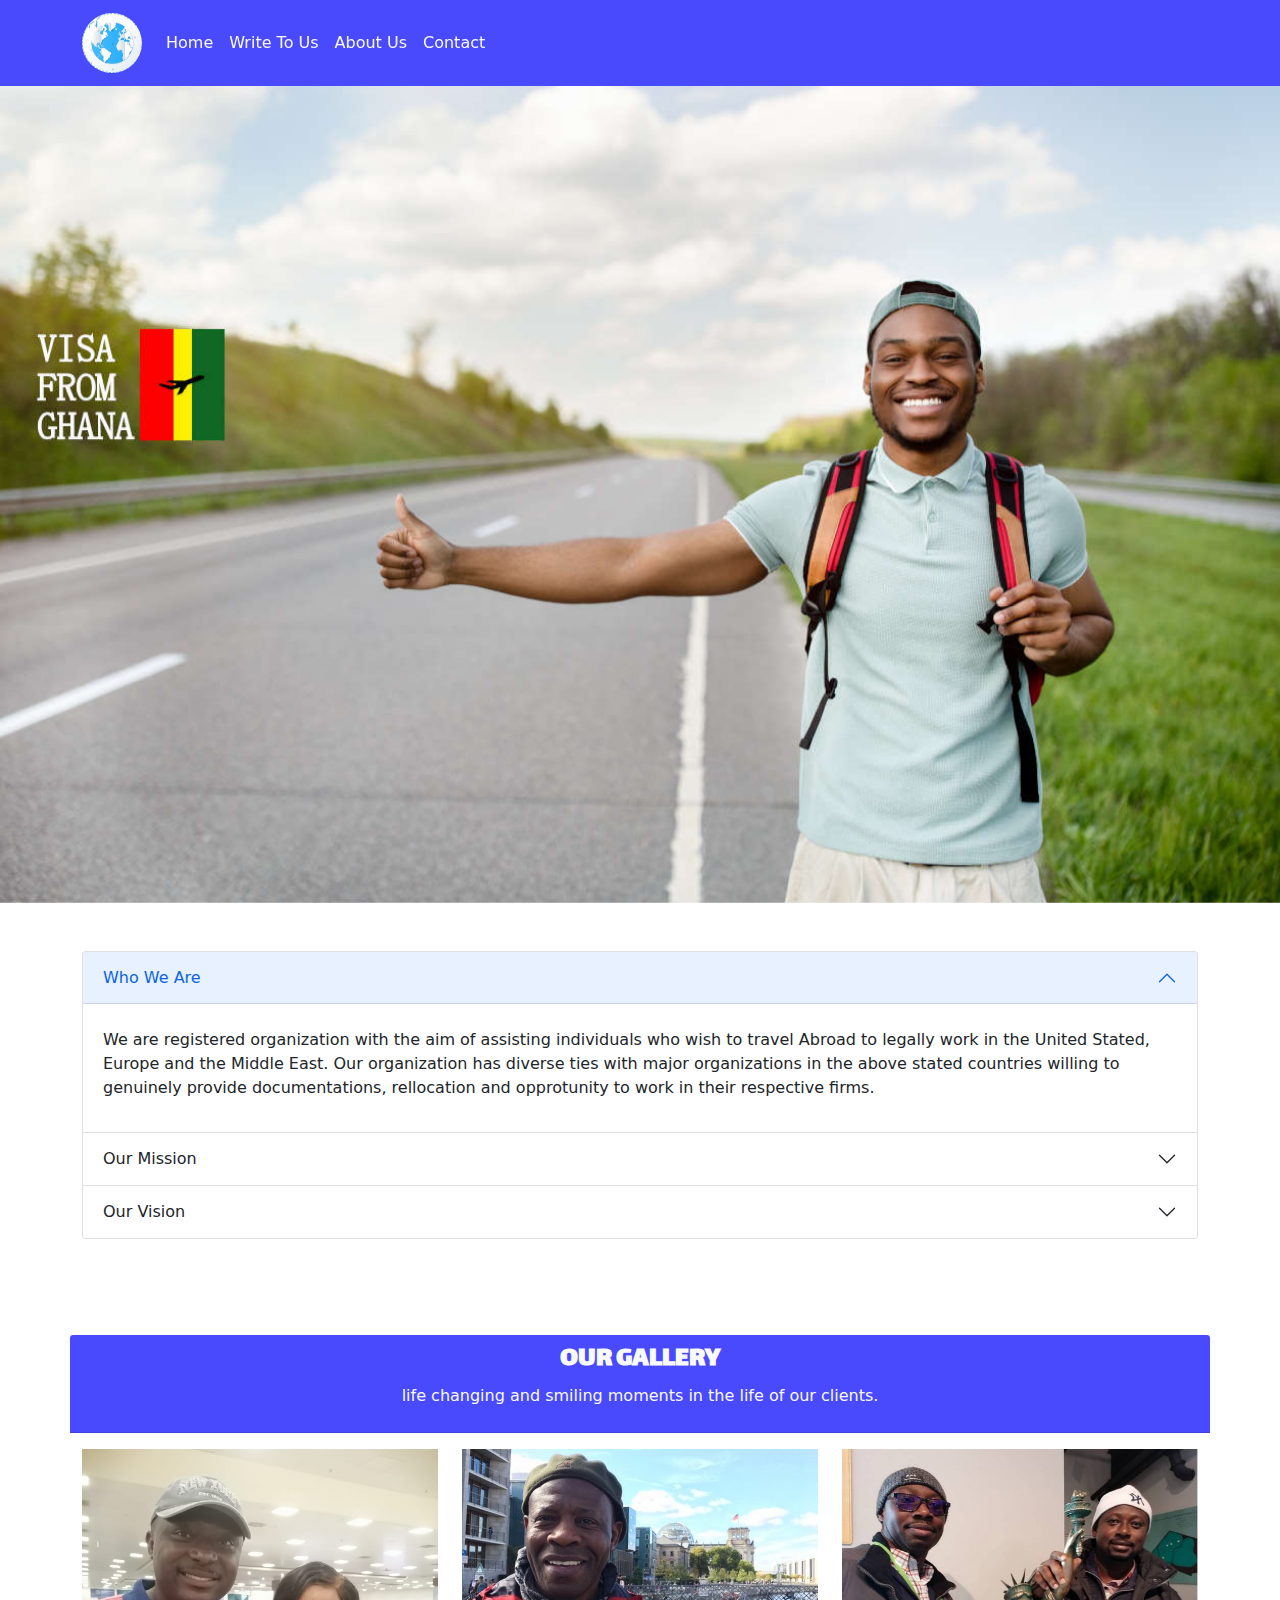
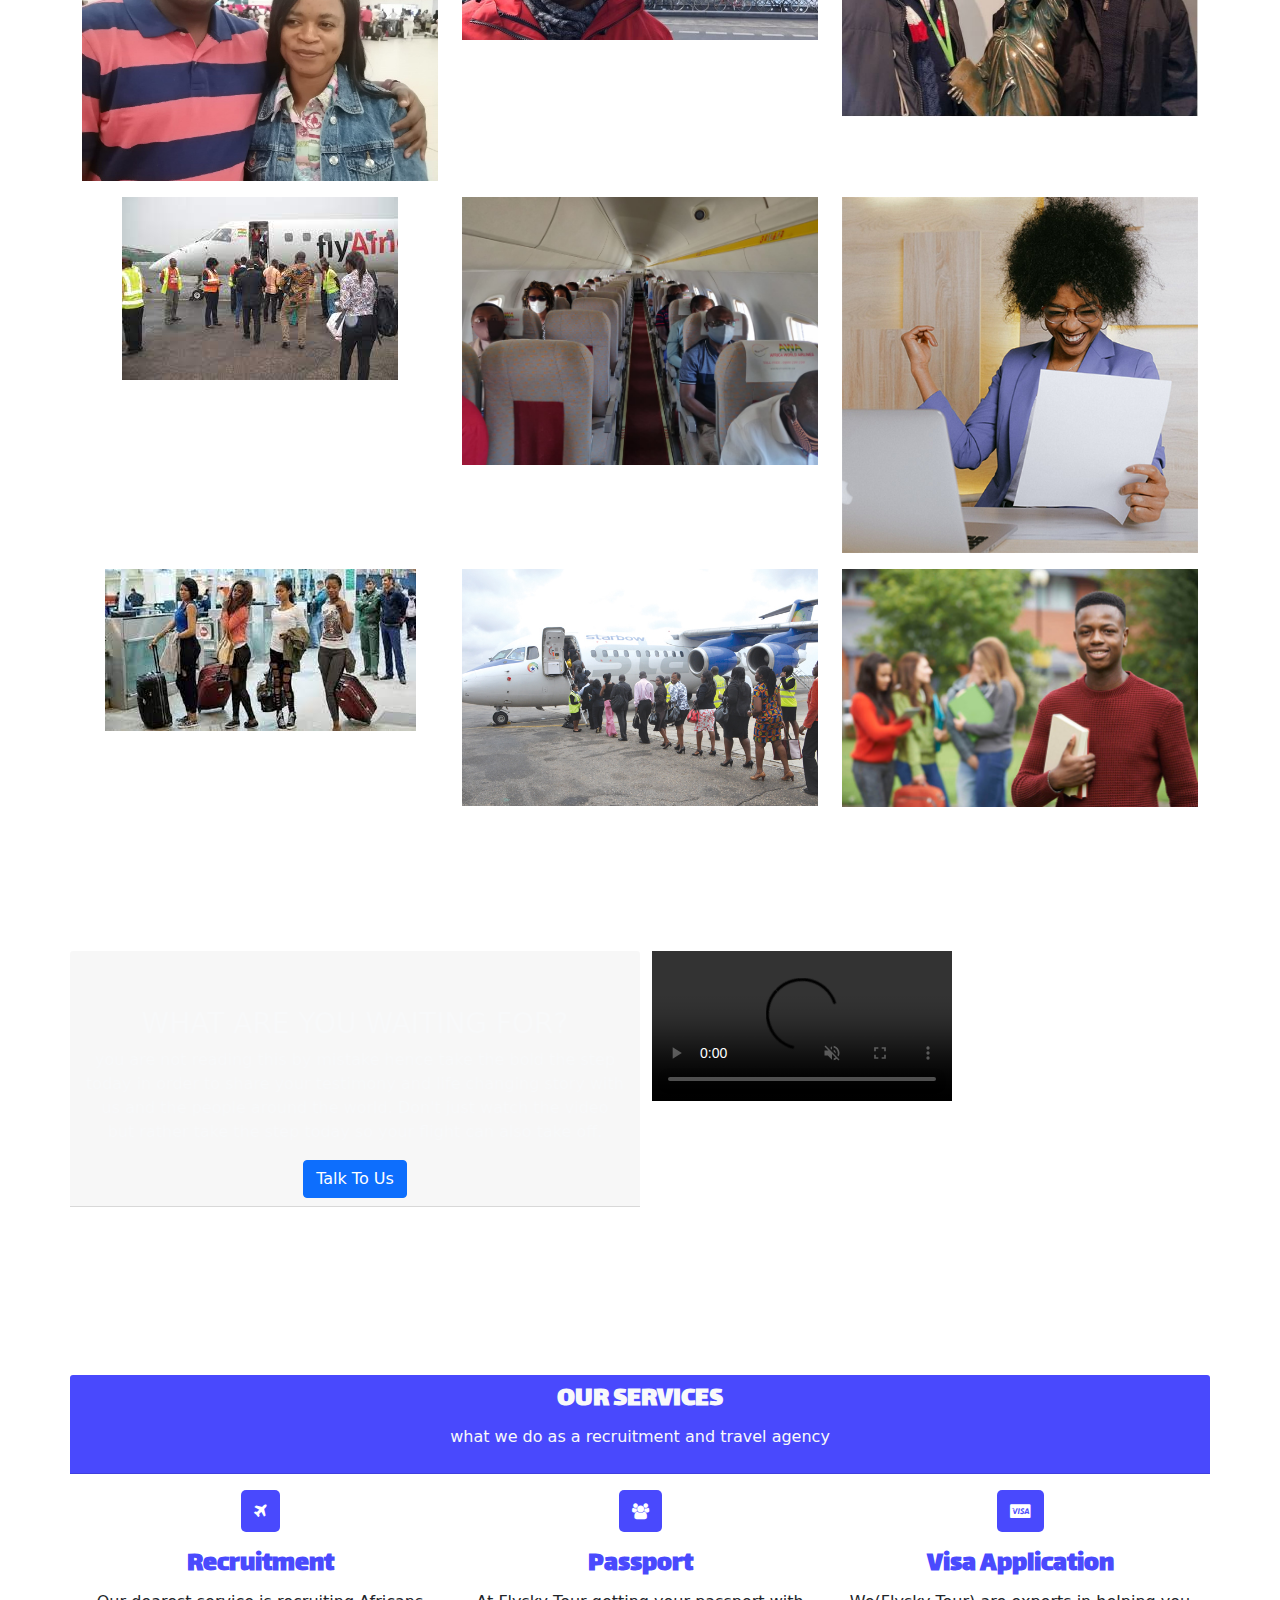
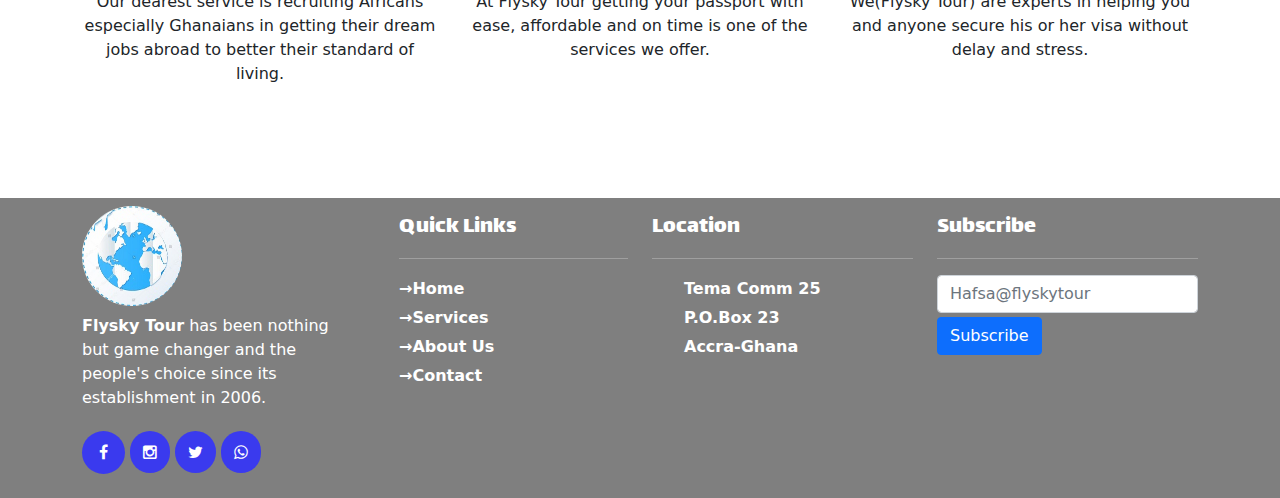
==== about.html @ 12c6223b "second commit" ====
<!DOCTYPE html>
<html lang="en">
<head>
    <meta charset="UTF-8">
    <meta http-equiv="X-UA-Compatible" content="IE=edge">
    <meta name="viewport" content="width=device-width, initial-scale=1.0">
    <link rel="shortcut icon" type="img/ico" href="assets/images/logo.png">
    <meta name="keyword" content="Ghana, USA, Abroad, Visa">
    <meta name="description" content="We are a firm that offers travelling to abroad opportunities to the people of Ghana and Africa.">
    <link rel="stylesheet" href="bootstrap/css/bootstrap.min.css">
    <link rel="stylesheet" href="assets/css/flysky.css">
    <link rel="stylesheet" href="dist/aos.css">
    <link rel="preconnect" href="https://fonts.googleapis.com">
    <link rel="preconnect" href="https://fonts.gstatic.com" crossorigin>
    <link href="https://fonts.googleapis.com/css2?family=Lalezar&display=swap" rel="stylesheet">
    <link rel="stylesheet" href="css/all.min.css">
    <link rel="stylesheet" href="assets/css/fontawesome.css">
    <title>About - Flysky Travel Tour</title>
</head>
<body>
  <!DOCTYPE html>
  <html lang="en">
  <head>
      <meta charset="UTF-8">
      <meta http-equiv="X-UA-Compatible" content="IE=edge">
      <meta name="viewport" content="width=device-width, initial-scale=1.0">
      <link rel="shortcut icon" type="img/ico" href="assets/images/logo.png">
      <meta name="keyword" content="Ghana, USA, Abroad, Visa">
      <meta name="description" content="We are a firm that offers travelling to abroad opportunities to the people of Ghana and Africa.">
      <link rel="stylesheet" href="bootstrap/css/bootstrap.min.css">
      <link rel="stylesheet" href="assets/css/flysky.css">
      <link rel="stylesheet" href="dist/aos.css">
      <link rel="preconnect" href="https://fonts.googleapis.com">
      <link rel="preconnect" href="https://fonts.gstatic.com" crossorigin>
      <link href="https://fonts.googleapis.com/css2?family=Lalezar&display=swap" rel="stylesheet">
      <link rel="stylesheet" href="css/all.min.css">
      <link rel="stylesheet" href="assets/css/fontawesome.css">
      <title>Contact - Flysky Travel Tour</title>
  </head>
  <body>
      <nav class="navbar navbar-expand-lg navbar-light fixed-top" id="navbar-design">
          <div class="container">
          <a class="navbar-brand" href="index.html"><img src="assets/images/logo1.jpg" class="logo"></a>
          <button type="button" class="navbar-toggler bg-light" data-bs-target="#navbarSupportedContent" data-bs-toggle="collapse" aria-label="Toggle Navigation" aria-expanded="false">
              <span class="navbar-toggler-icon"></span>
          </button>
       <div class="navbar-collapse collapse" id="navbarSupportedContent">
          <ul class="navbar-nav mr-auto">
              <li class="nav-item"><a class="nav-link text-light active" href="index.html">Home</a></li>
              <li class="nav-item"><a class="nav-link text-light" href="#enquire">Write To Us</a></li>
              <li class="nav-item"><a class="nav-link text-light" href="about.html">About Us</a></li>
              <li class="nav-item"><a class="nav-link text-light" href="contact.html">Contact</a></li>
          </ul>
       </div>
      </div>
      </nav>
    <div class="about-banner-hero">
      <div class="carousel-inner">
        <div class="carousel-item active">
          <img src="assets/images/smiling-guy.jpg" class="d-block w-100" alt="visa from ghana">
        </div>
      </div>
    </div>
     <div class="container mt-5">
        <div class="row">
            <div class="col-xm-12 col-sm-12 col-md-12 col-lg-12">
                <div class="accordion" id="accordionPanelsStayOpenExample">
                    <div class="accordion-item">
                      <h2 class="text-danger" id="panelsStayOpen-headingOne">
                        <button class="accordion-button" type="button" data-bs-toggle="collapse" data-bs-target="#panelsStayOpen-collapseOne" aria-expanded="true" aria-controls="panelsStayOpen-collapseOne">
                          Who We Are
                        </button>
                      </h2>
                      <div id="panelsStayOpen-collapseOne" class="accordion-collapse collapse show" aria-labelledby="panelsStayOpen-headingOne">
                        <div class="accordion-body">
                            <p>We are registered organization with the aim of assisting individuals who wish to travel Abroad to legally work in the United Stated, Europe and the Middle East. Our organization has diverse ties with major organizations in the above stated countries willing to genuinely provide documentations, rellocation and opprotunity to work in their respective firms.</p>
                        </div>
                      </div>
                    </div>
                    <div class="accordion-item">
                      <h2 class="accordion-header" id="panelsStayOpen-headingTwo">
                        <button class="accordion-button collapsed" type="button" data-bs-toggle="collapse" data-bs-target="#panelsStayOpen-collapseTwo" aria-expanded="false" aria-controls="panelsStayOpen-collapseTwo">
                          Our Mission
                        </button>
                      </h2>
                      <div id="panelsStayOpen-collapseTwo" class="accordion-collapse collapse" aria-labelledby="panelsStayOpen-headingTwo">
                        <div class="accordion-body">
                        To create memorable travel and recruitment experiences for our clients through innovative, authentic and affordable packages delivered by well motivated customer oriented staff.
                        </div>
                      </div>
                    </div>
                    <div class="accordion-item">
                      <h2 class="accordion-header" id="panelsStayOpen-headingThree">
                        <button class="accordion-button collapsed" type="button" data-bs-toggle="collapse" data-bs-target="#panelsStayOpen-collapseThree" aria-expanded="false" aria-controls="panelsStayOpen-collapseThree">
                         Our Vision
                        </button>
                      </h2>
                      <div id="panelsStayOpen-collapseThree" class="accordion-collapse collapse" aria-labelledby="panelsStayOpen-headingThree">
                        <div class="accordion-body">
                            To become the most trusted recruitment  and travel agency in Africa and beyond.
                        </div>
                      </div>
                    </div>
                  </div>
            </div>
        </div>
    </div>
    <section class="container mt-5" id="ourServices">
        <div class="row">
          <div class="col-12 service-card text-center card-header text-light mt-5">
            <h3 class="services">OUR GALLERY</h3>
            <p>life changing and smiling moments in the life of our clients.</p>
          </div>
          <div class="col-xm-12 col-sm-12 col-md-4 col-lg-4 text-center mt-3">
            <img class="img-fluid" src="assets/images/abroad.jpg" alt="passport">
           </div>
          <div class="col-xm-12 col-sm-12 col-md-4 col-lg-4 text-center mt-3">
           <img class="img-fluid" src="assets/images/abroad_02.jpg" alt="passport">
          </div>
          <div class="col-xm-12 col-sm-12 col-md-4 col-lg-4 text-center mt-3">
            <img class="img-fluid" src="assets/images/family.JPG" alt="passport">
           </div>
          <div class="col-xm-12 col-sm-12 col-md-4 col-lg-4 text-center mt-3">
            <img class="img-fluid" src="assets/images/travelling_into_plane2.jpg" alt="passport">
           </div>
           <div class="col-xm-12 col-sm-12 col-md-4 col-lg-4 text-center mt-3">
            <img class="img-fluid" src="assets/images/insde_plane.jpg" alt="passport">
           </div>
          <div class="col-xm-12 col-sm-12 col-md-4 col-lg-4 text-center mt-3">
           <img class="img-fluid" src="assets/images/happy.png" alt="passport">
          </div>
          <div class="col-xm-12 col-sm-12 col-md-4 col-lg-4 text-center mt-3">
            <img class="img-fluid" src="assets/images/images.jpg" alt="passport">
           </div>
           <div class="col-xm-12 col-sm-12 col-md-4 col-lg-4 text-center mt-3">
            <img class="img-fluid" src="assets/images/travelling_into_plane.jpg" alt="passport">
           </div>
          <div class="col-xm-12 col-sm-12 col-md-4 col-lg-4 text-center mt-3">
           <img class="img-fluid" src="assets/images/student_01.jpg" alt="passport">
          </div>
        </div>
      </section>
      <section class="container-fluid mt-5" id="contact-destinations">
        <div class="container">
        <div class="row justify-content-center">
          <div class="col-xs-12 col-sm-12 col-md-6 col-lg-6 text-center card-header mt-5">
            <h3 class="text-light text-uppercase mt-5">What Are You Waiting For?</h3>
            <p class="text-light">you are not reading this by mistake hence take the bold the step today in order to share your testimony and life changing story with us and the people around the world. Don't just watch the video but rather take the step today so your flight can also take off.</p>
            <a href="#" data-toggle="modal" data-target="#hireMe" class="btn btn-md btn-primary">Talk To Us</a>
          </div>
          <div class="col-xs-12 col-sm-12 col-md-6 col-lg-6 mt-5" id="videos">
           <video src="assets/videos/Airplane Take Off.mp4" alt="flight taking off" type="video/mp4" autoplay="autoplay" muted loop="true" controls class="img-fluid"></video>
          </div>
        </div>
        <br/>
      </div>
    </section>
    <section class="container mt-5" id="ourServices">
      <div class="row">
        <div class="col-12 service-card text-center card-header text-light mt-5">
          <h3 class="services">OUR SERVICES</h3>
          <p>what we do as a recruitment and travel agency</p>
        </div>
        <div class="col-xm-12 col-sm-12 col-md-4 col-lg-4 text-center mt-3">
          <i class="fa fa-plane"></i>
          <h3 class="passport mt-3">Recruitment</h3>
          <p>Our dearest service is recruiting Africans especially Ghanaians in getting their dream jobs abroad to better their standard of living.</p>
         </div>
        <div class="col-xm-12 col-sm-12 col-md-4 col-lg-4 text-center mt-3">
          <i class="fa fa-users"></i>
          <h3 class="passport mt-3">Passport</h3>
         <p>At Flysky Tour getting your passport with ease, affordable and on time is one of the services we offer.</p>
        </div>
        <div class="col-xm-12 col-sm-12 col-md-4 col-lg-4 text-center mt-3">
          <i class="fa fa-cc-visa" aria-hidden="true"></i>
          <h3 class="passport mt-3">Visa Application</h3>
          <p>We(Flysky Tour) are experts in helping you and anyone secure his or her visa without delay and stress.</p>
         </div>
      </div>
    </section>
    <!--Hiring Modal Form Starts Here--->
<div class="modal fade" id="hireMe" tabindex="-1" role="dialog" aria-labelledby="exampleModalCenterTitle"
aria-hidden="true">
<div class="modal-dialog" role="document">
<div class="modal-content">
<div class="container">
    <div class="row justify-content-center">
        <div class="col-sm-6 col-lg-6 col-xl-12">
                    <h3 class="text-center heading mt-2 text-uppercase">You Are A Step Away</h3>
                   <p class="text-center">Please fill all the fields below to be part of the happy family around the world especially Africa.</p>
                    <center><i class="fa fa-times" data-dismiss="modal"></i></center><br/>
            <form method="POST">
                <div class="form-group mt-2">
                    <input type="text" id="fullName" placeholder="Full Name"
                        class="form-control">
                </div>
                <div class="form-group mt-2">
                    <input type="email" id="email" placeholder="Email"
                        class="form-control hiring-input">
                </div>
                <div class="form-group mt-2">
                    <select class="form-control">
                        <option value="">Gender</option>
                        <option valuue="male">Male</option>
                        <option valuue="female">Female</option>
                    </select>
                </div>
                <div class="form-group mt-2">
                    <input type="tel" id="contact" placeholder="Contact"
                        class="form-control">
                </div>
                <div class="form-group mt-2">
                    <button type="submit" class="btn hire-me contact-us" onclick="sendOffer();">Join Now</button>
                </div>
                <br>
            </form>
        </div>
    </div>
</div>
</div>
</div>
</div>
<footer class="container-fluid mt-5">
  <div class="container">
   <div class="row justify-content-center">
     <div class="col-md-3 mt-2">
      <img src="assets/images/logo1.jpg" class="img-fluid text-center" style="width: 100px; height: 100px; border-radius: 100px">
           <p class="mt-2"><strong>Flysky Tour</strong> has been nothing but game changer and the people's choice since its establishment in 2006.</p>
           <i class="fa fa-facebook"></i>
           <i class="fa fa-instagram"></i>
           <i class="fa fa-twitter"></i>
           <i class="fa fa-whatsapp"></i>
     </div>
     <div class="col-md-3 mt-3">
       <ul class="menu">
         <h5 class="footer-links-header">Quick Links</h5>
         <hr class="footer-hr">
         <li>
           <a href="index.html" title="home"><strong>&#8594;Home</strong></a>
         </li>
         <li>
           <a href="#ourServices" title="services"><strong>&#8594;Services</strong></a>
         </li>
         <li>
             <a href="about.html" title="about"><strong>&#8594;About Us</strong></a>
           </li>
         <li>
           <a href="contact.html" title="contact"><strong>&#8594;Contact</strong></a>
         </li>
       </ul>
   </div>
   <div class="col-md-3 mt-3">
     <h5 class="footer-links-header">Location</h5>
     <hr class="footer-hr">
     <ul class="menu">
       <li><strong>Tema Comm 25</strong></li>
       <li><strong>P.O.Box 23</strong></li>
       <li><strong>Accra-Ghana</strong></li>
   </div>
   <div class="col-md-3 mt-3">
     <h5 class="footer-links-header">Subscribe</h5>
     <hr class="footer-hr">
     <form>
       <input type="email" id="emailId" placeholder="Hafsa@flyskytour" class="form-control" required="">
       <input type="submit" class="btn btn-primary mt-1" value="Subscribe">
     </form>
   </div>
   </div>
   <br/>
  </div>
  </footer>
  <script src="bootstrap/js/bootstrap.min.js"></script>
  <script src="bootstrap/jquery/jquery.min.js"></script>
  <script src="bootstrap/js/bootstrap.bundle.min.js"></script>
<script src="dist/aos.js"></script>
<script>
    let myVideo = () => {
    const videos = document.getElementsById("videos");
    const realVideos = [
        'url(assets/videos/production ID_3740024)'
    ]
    }
   AOS.init()
</script>
</body>
</html>
---- assets/css/flysky.css ----
* {
    padding: 0;
    margin: 0;
    box-sizing: border-box;
}
body {
    height: 100vh;
}
html {
    scroll-behavior: smooth;
}
#navbar-design {
    background: rgba(49, 49, 253, 0.884);
}
.logo {
   width: 60px;
   height: 60px;
   border-radius: 50px;
}
#banner {
    background-image: linear-gradient(rgba(0, 0, 0, 0.6), rgba(0, 0, 0, 0.6)),url(../images/first-image.jpg);
    background-position: center center;
    background-size: cover;
    background-attachment: fixed;
    margin-top: 86px;
    transition: all 0.5s ease-in-out;
}
#contactBanner {
    background-image: linear-gradient(rgba(0, 0, 0, 0.6), rgba(0, 0, 0, 0.6)),url(../images/img3.jpg);
    background-position: center center;
    background-size: cover;
    background-attachment: fixed;
    margin-top: 75px;
}
.about-banner-hero {
    margin-top: 86px;
}
#enquire {
    margin-top: 70px;
}
.banner-img {
    transform: scale(0.8);
}
.main-text {
    color: #fff;
    margin-top: 40px;
    font-size: 3em;
    text-transform: uppercase;
    font-family: "Lalezar", sans-serif;
}
.sub-text, .sub-text1 {
    color: #fff;
    font-size: 1.1em;
}
.banner-img-1, .banner-img-2, .banner-img-3 {
    border-radius: 100%;
    width: 200px;
    height: 200px;
    margin-top: 20px;
}
section {
    margin-bottom: 6em;
}
.contact-us  {
    background: rgba(49, 49, 253, 0.884);
    color: #fff;
    animation: slide 2s infinite;
    transition: .4s ease;
}
.contact-us:hover {
    animation-play-state: paused;
    color: #fff;
}
.about {
    color: rgba(49, 49, 253, 0.884);
    font-size: 2rem;
    font-weight: 700;
    text-transform: uppercase;
}
.fa-facebook {
    background:rgba(49, 49, 253, 0.884);
    padding: 13px 17px; 
    height: 43px;
    width: 43px;
    margin-top: 5px;
    font-size: 3em;
    border-radius: 30px;
    transition: all .5s ease-in-out;
    color: #fff;
}
.fa-instagram, .fa-whatsapp, .fa-twitter, .fa-twitter {
    background: rgba(49, 49, 253, 0.884);
    padding: 13px 13px;
    font-size: 3em;
    border-radius: 50px;
    transition: all 0.5s ease-in-out;
    color: #fff;
}
.fa-facebook:hover {
    cursor: pointer;
    transform: scale(1.1);
} 
.fa-instagram:hover {
    cursor: pointer;
    transform: scale(1.1);
} 
.fa-whatsapp:hover {
    cursor: pointer;
    transform: scale(1.1);
} 
.fa-twitter:hover {
    cursor: pointer;
    transform: scale(1.1);
}
.contact-card {
    transform: scale(0.8);
    background: #fff;
    border-radius: 10px;
    padding: 1px 10px;
    height: 200px;
    box-shadow: 10px 10px 10px 10px lavender;
}
.fa-map-marker {
    padding: 13px 13px;
    color: #fff;
    background: rgba(49, 49, 253, 0.884);
    font-size: 2.3em;
    border-radius: 5px;
}
.fa-phone {
    padding: 13px 13px;
    color: #fff;
    background: rgba(49, 49, 253, 0.884);
    font-size: 2.3em;
    border-radius: 5px;
} 
.fa-envelope {
    padding: 13px 13px;
    color: #fff;
     background: rgba(49, 49, 253, 0.884);
     font-size: 20%;
     border-radius: 5px;
}
.fa-users {
    padding: 13px 13px;
    color: #fff;
    background: rgba(49, 49, 253, 0.884);
    font-size: 20%;
    border-radius: 5px;
}
.fa-plane {
    padding: 13px 13px;
    color: #fff;
    background: rgba(49, 49, 253, 0.884);
    font-size: 20%;
    border-radius: 5px;
}
.fa-cc-visa {
    padding: 13px 13px;
    color: #fff;
    background: rgba(49, 49, 253, 0.884);
    font-size: 20%;
    border-radius: 5px;
}
.gurantor-name {
    font-weight: 500;
    font-family: "Lalezar", sans-serif;
}
.position {
    color: rgba(49, 49, 253, 0.884);
    font-weight: 900;
}
#services {
    margin-top: 150px;
}
.service-card {
    background: rgba(49, 49, 253, 0.884);
}
.service-img {
    width: 30%;
    margin-top: 10px;
}
.passport {
    color: rgba(49, 49, 253, 0.884);
}
.stud-img {
    margin-top: 10px;
    width: 245px;
    height: 245px;
}
.about-contact {
    font-size: 2.5em;
    margin-top: 20px;
    font-weight: 700;
    color: #fff;
}
.search {
    text-transform: uppercase;
    color: rgba(49, 49, 253, 0.884);
    font-weight: 800;
    font-size: 1.6em;
    font-family: "Lalezar", sans-serif;
}
.q-mark {
    background:rgba(49, 49, 253, 0.884);
    color: #ffff;
    border-radius: 0 10px 0 10px;
    padding: 5px 5px;
}
.smiling {
    width: 200px;
    height: 200px;
}
#destinations {
    background: linear-gradient(rgba(0, 0, 0, 0.9), rgba(0, 0, 0, 0.8)),url(../images/third-image.jpg);
    background-position: center center;
    background-size: cover;
    background-attachment: fixed;
}
#contact-destinations {
    background: linear-gradient(rgba(0, 0, 0, 0.4), rgba(0, 0, 0, 0.4)),url(../images/airline.png);
    background-position: center center;
    background-size: cover;
    background-attachment: fixed;
}
#country {
    border: 5px solid #f0f0f0;
    transform: scale(0.9);
    height: 150px;
    width: 150px;
    border-radius: 100px;
    text-align: center;
    color: #f0f0f0;
    animation: borderColor 2s infinite;
    transition: all .5s ease-in-out;
}
#country:hover {
    transform: scale(1);
    cursor: pointer;
    opacity: 0.7;
}
.services {
    font-family: "Lalezar", sans-serif;
    font-weight: 700;
}
.passport  {
    font-family: "Lalezar", sans-serif;
    font-weight: 600;
}
.message-field {
    height: 40%;
}
.heading {
    color: rgba(49, 49, 253, 0.884);
    font-size: 2em;
    font-weight: 800;
    font-family: "Lalezar", sans-serif;
}
.fa-times {
    font-size: 1.5em;
    background: rgb(212, 21, 21);
    color: #fff;
    padding: 10px 10px;
    border-radius: 5px;
    cursor: pointer;
}
footer {
    background: rgba(0, 0, 0, 0.5);
    color: #fff;
}
.footer-links-header {
    font-size: 1.5em;
    font-weight: 500;
    font-family: "Lalezar", sans-serif;
}
ul.menu {
    list-style-type: none;
}
ul.menu li {
    line-height: 1.8;
}
ul.menu li a {
    color: #fff;
    text-decoration: none;
}

@keyframes borderColor {
    0% {

    }
    100% {
        border: 4px solid rgba(49, 49, 253, 0.884);
    }
}
@media (max-width: 598px){
    .stud-img{
       display: none;
    }
    #mobile-space {
        margin-top: 50px;
        }
}
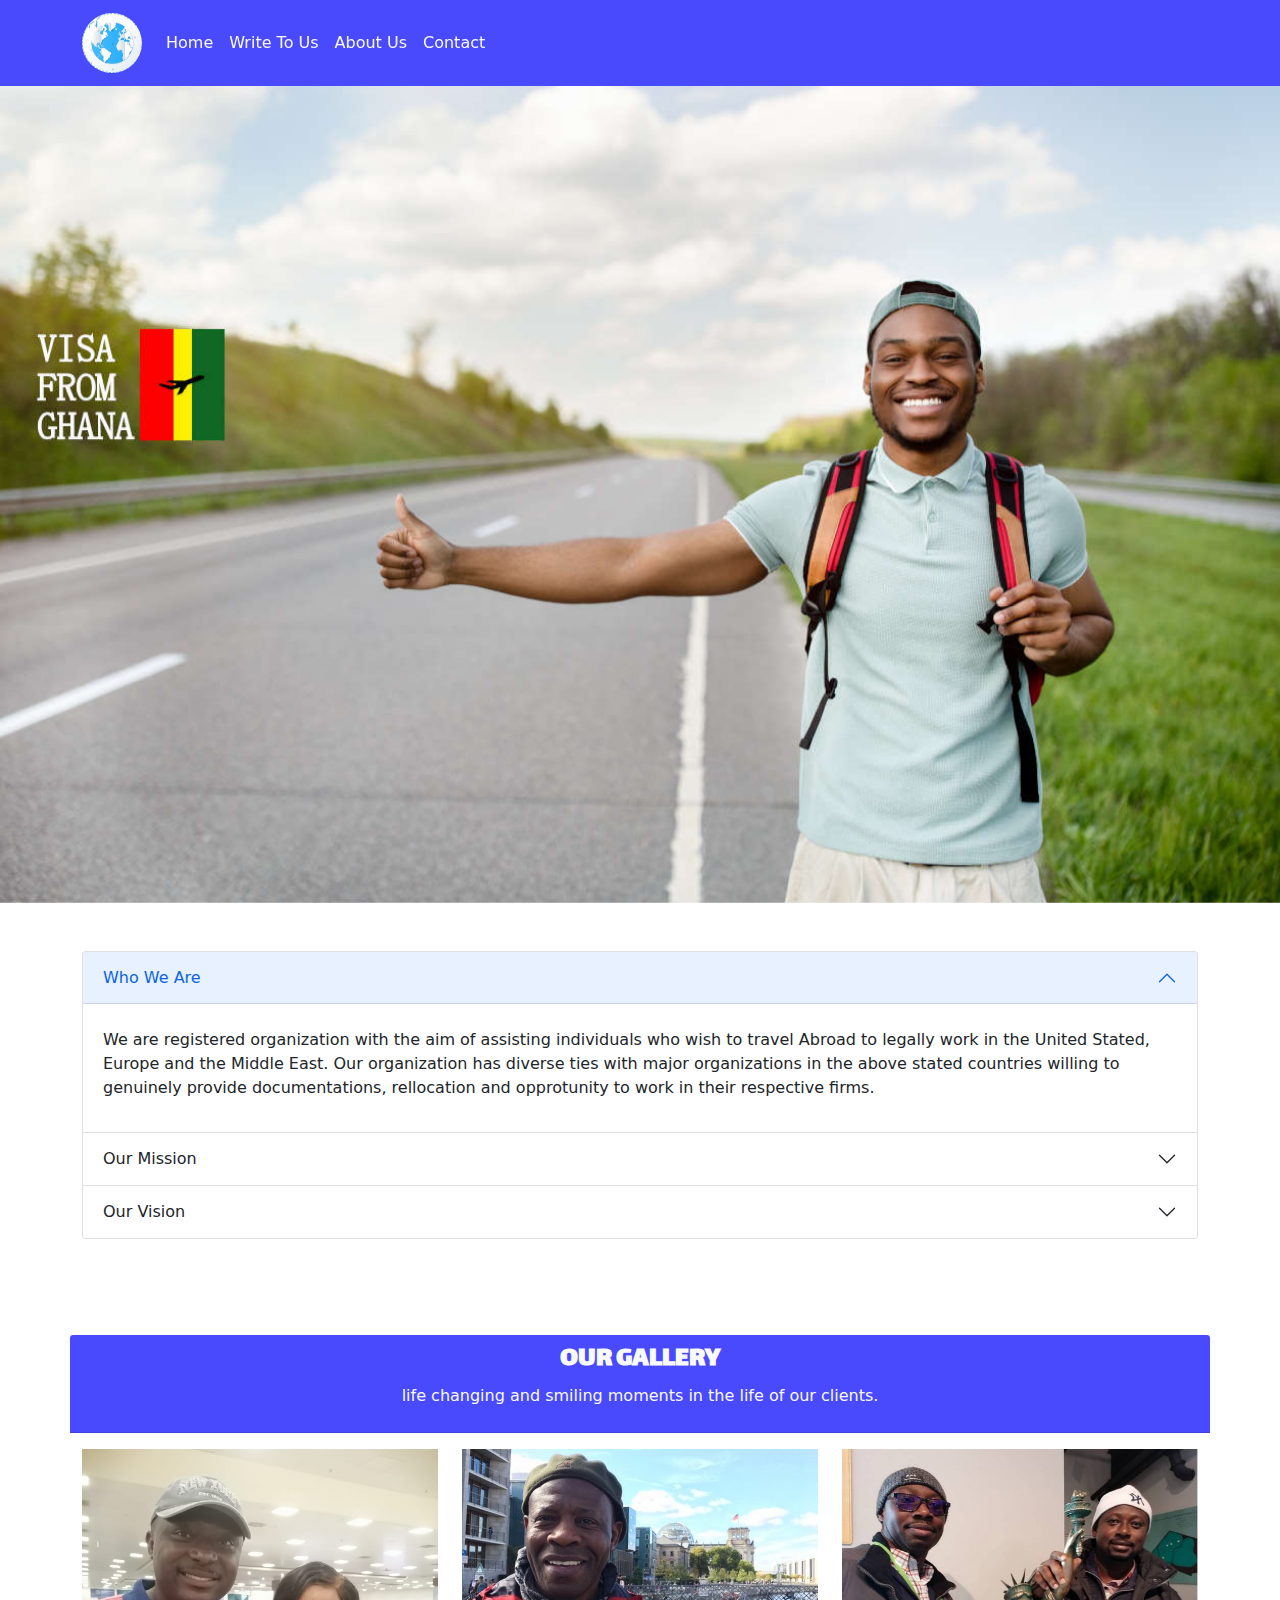
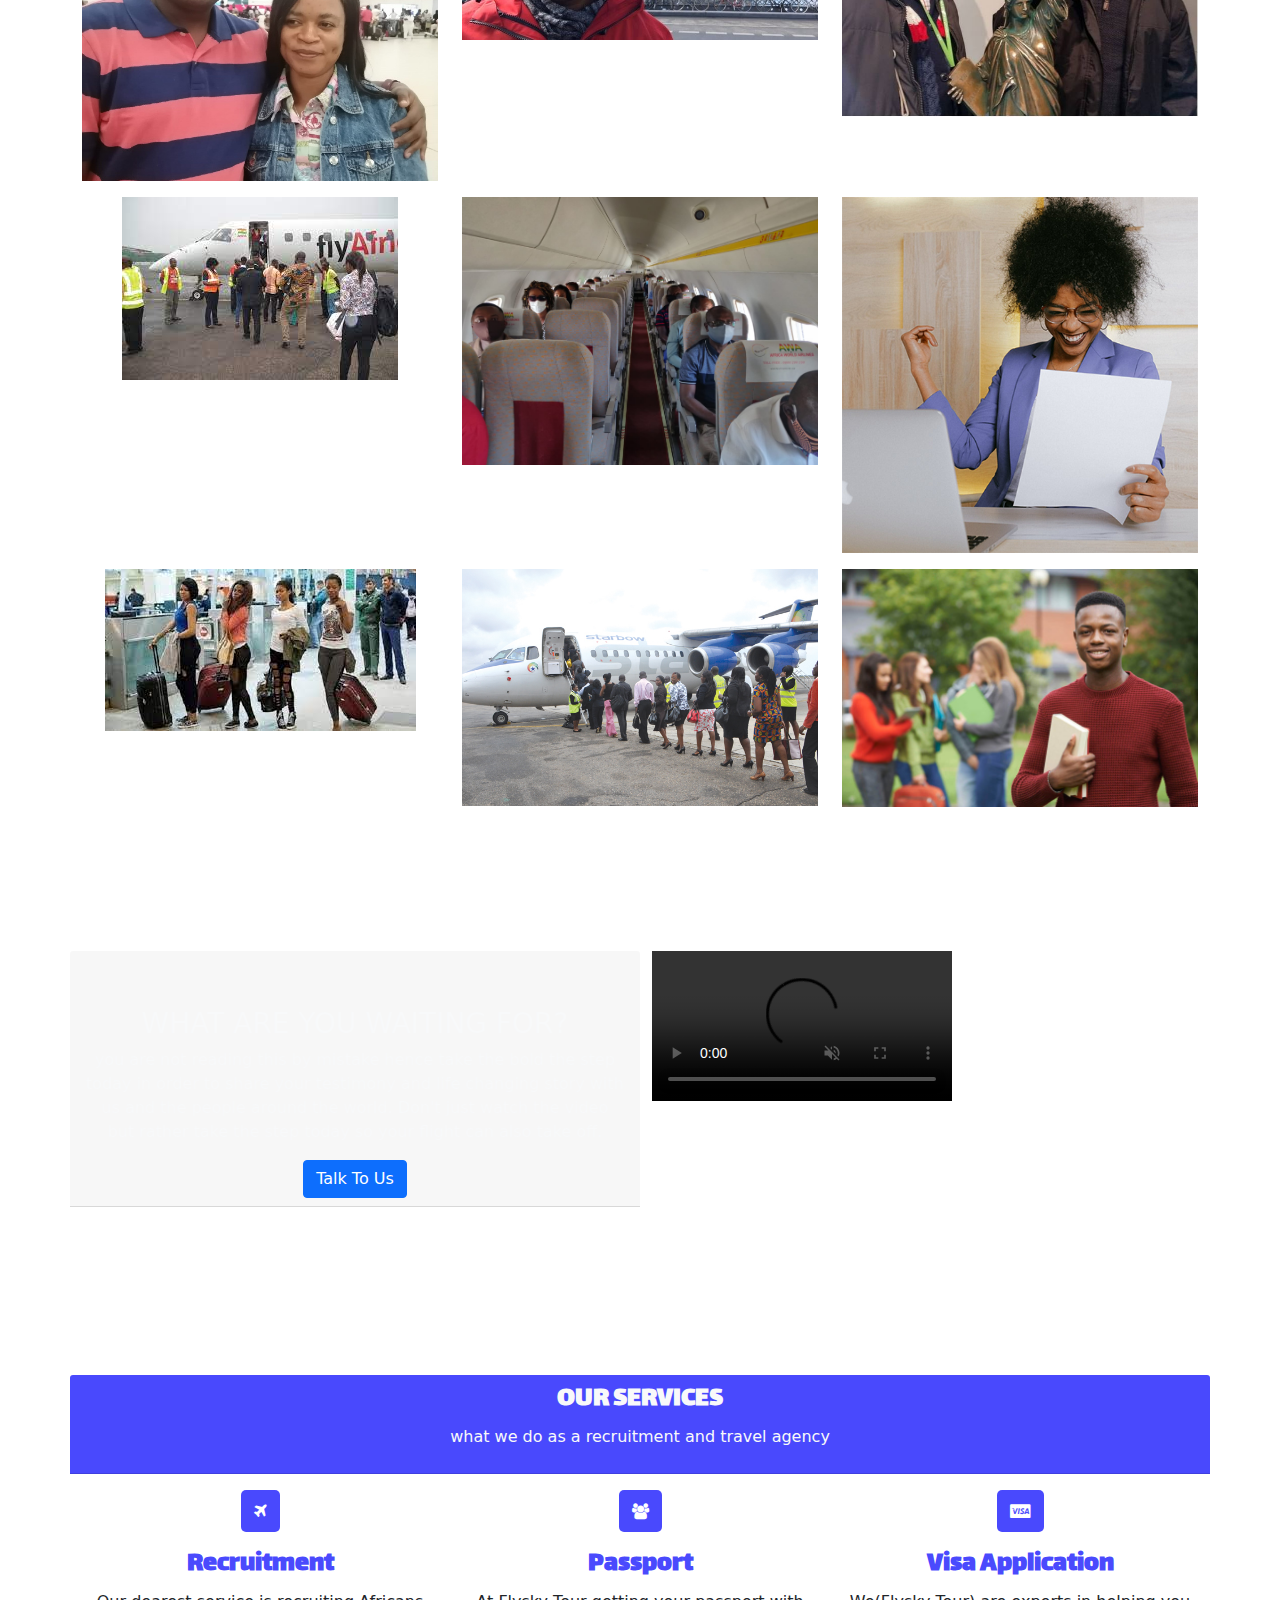
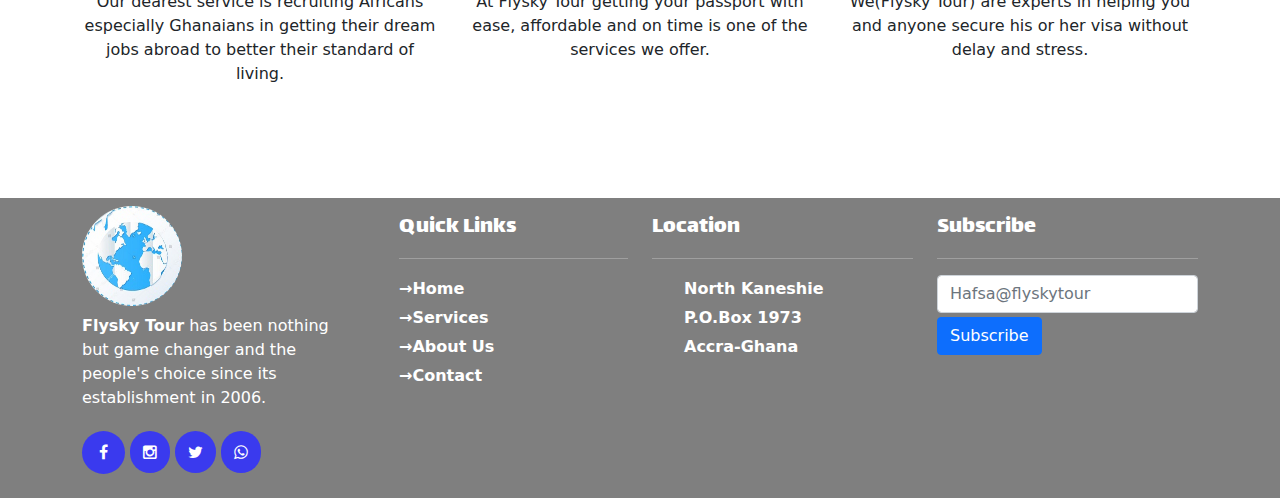
==== commit f52f67a6: "selling commit" ====
--- a/about.html
+++ b/about.html
@@ -253,8 +253,8 @@
      <h5 class="footer-links-header">Location</h5>
      <hr class="footer-hr">
      <ul class="menu">
-       <li><strong>Tema Comm 25</strong></li>
-       <li><strong>P.O.Box 23</strong></li>
+       <li><strong>North Kaneshie</strong></li>
+       <li><strong>P.O.Box 1973</strong></li>
        <li><strong>Accra-Ghana</strong></li>
    </div>
    <div class="col-md-3 mt-3">
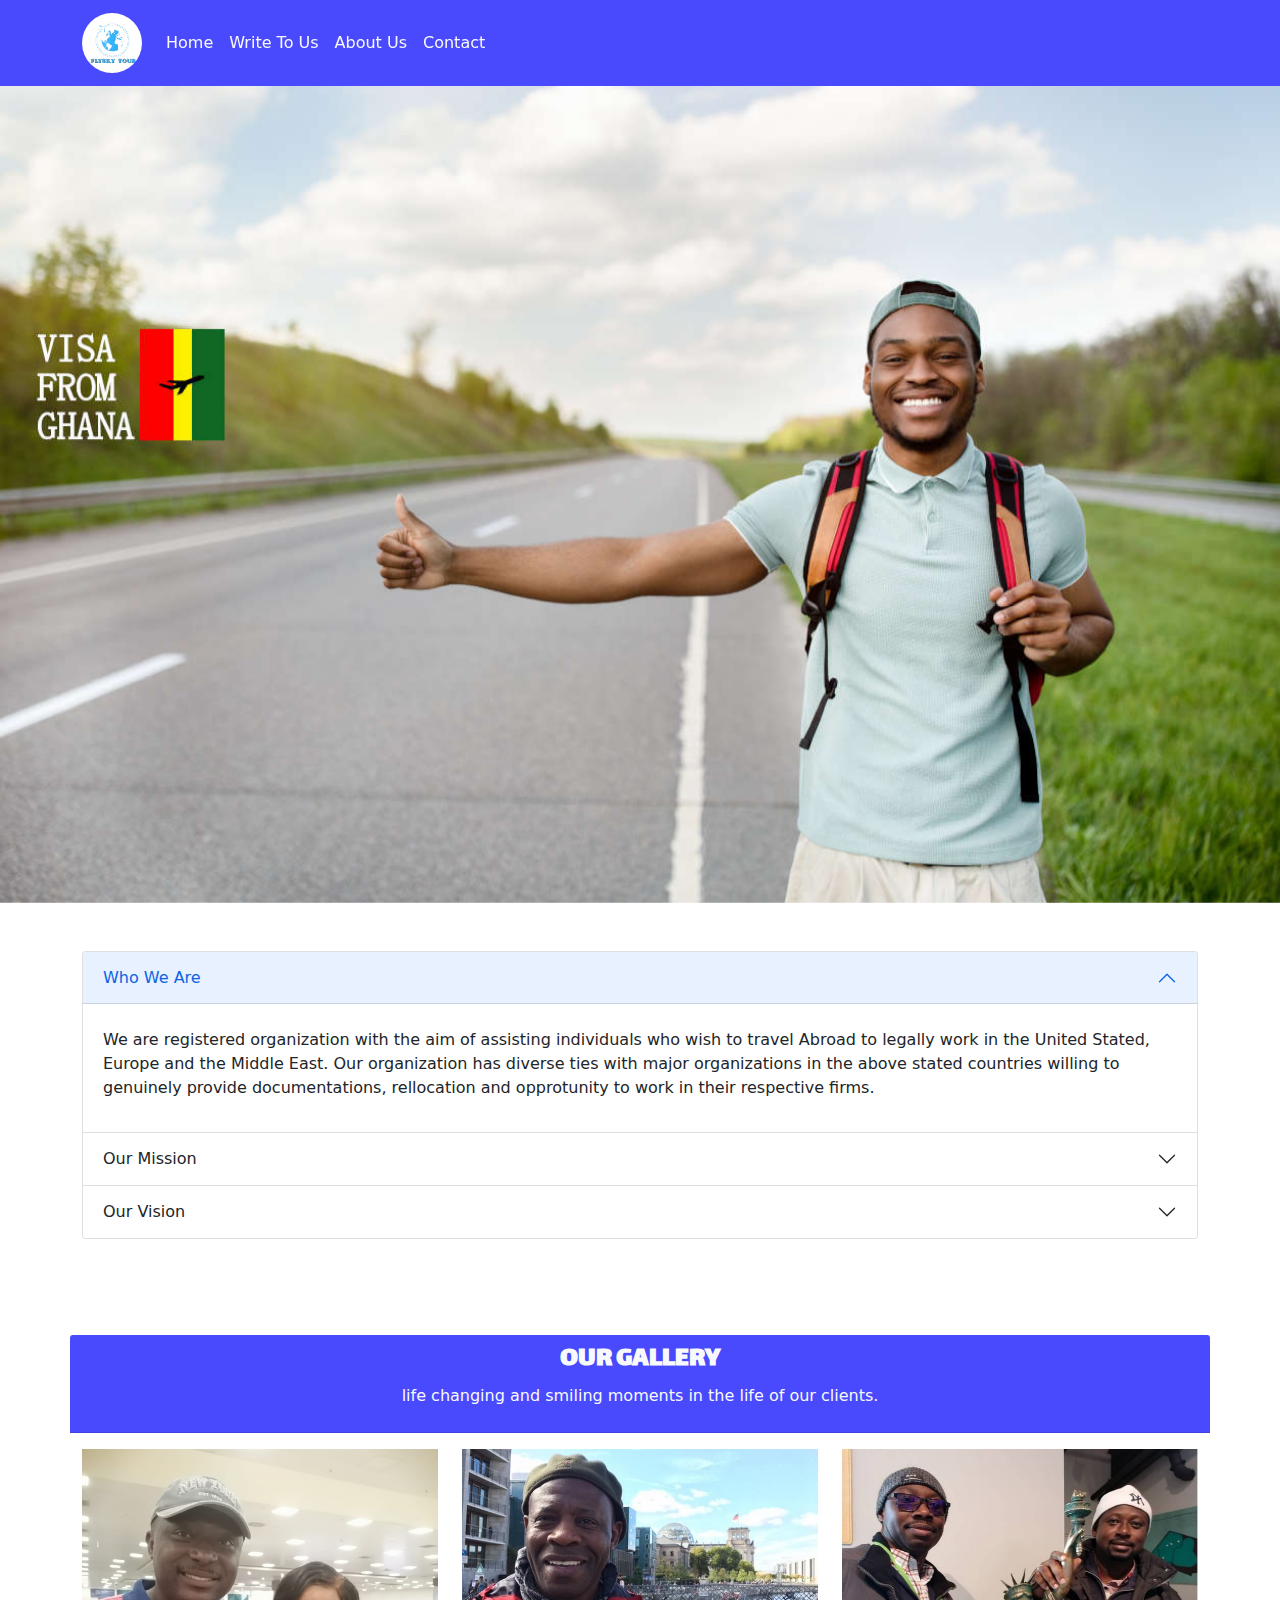
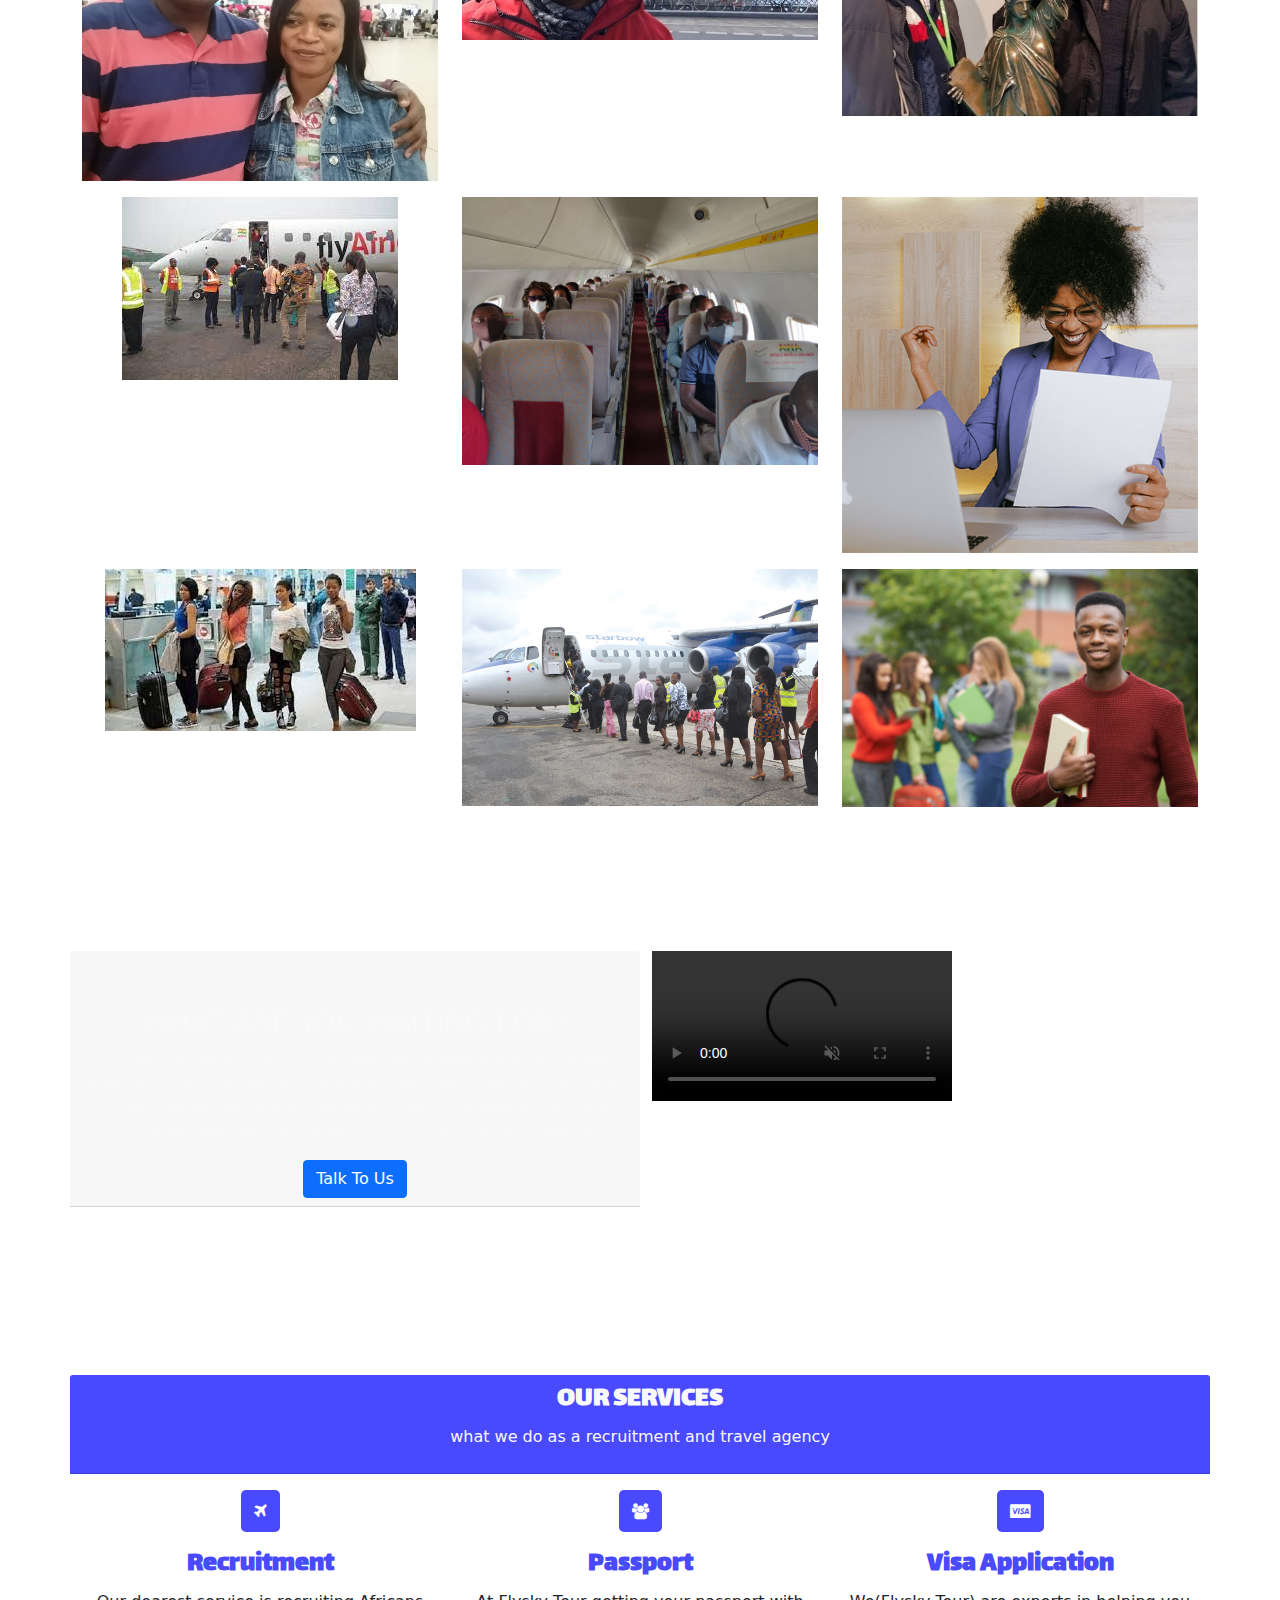
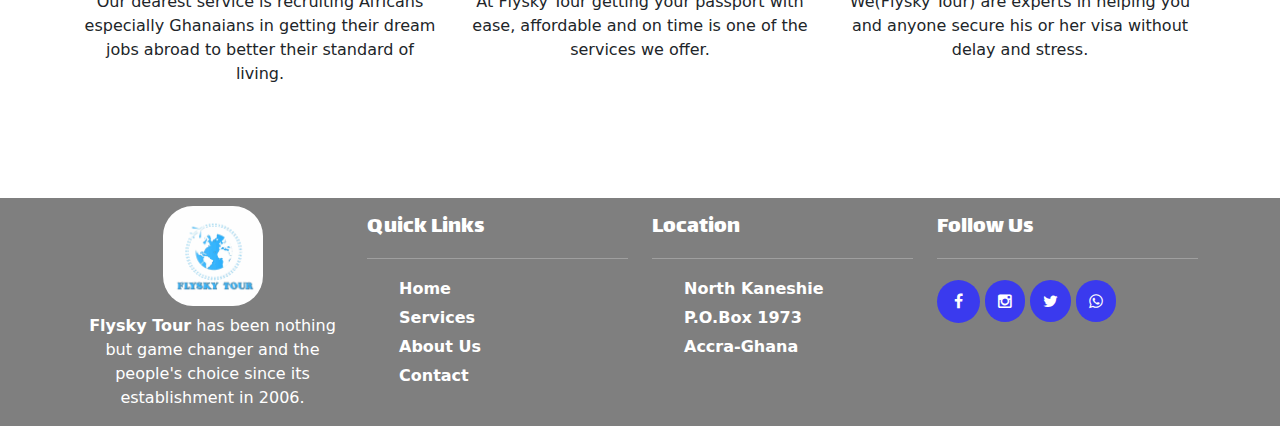
==== commit 163c0848: "serious commit" ====
--- a/about.html
+++ b/about.html
@@ -4,7 +4,7 @@
     <meta charset="UTF-8">
     <meta http-equiv="X-UA-Compatible" content="IE=edge">
     <meta name="viewport" content="width=device-width, initial-scale=1.0">
-    <link rel="shortcut icon" type="img/ico" href="assets/images/logo.png">
+    <link rel="shortcut icon" type="img/ico" href="assets/images/favicon.ico">
     <meta name="keyword" content="Ghana, USA, Abroad, Visa">
     <meta name="description" content="We are a firm that offers travelling to abroad opportunities to the people of Ghana and Africa.">
     <link rel="stylesheet" href="bootstrap/css/bootstrap.min.css">
@@ -40,7 +40,7 @@
   <body>
       <nav class="navbar navbar-expand-lg navbar-light fixed-top" id="navbar-design">
           <div class="container">
-          <a class="navbar-brand" href="index.html"><img src="assets/images/logo1.jpg" class="logo"></a>
+          <a class="navbar-brand" href="index.html"><img src="assets/images/logo.jpg" class="logo"></a>
           <button type="button" class="navbar-toggler bg-light" data-bs-target="#navbarSupportedContent" data-bs-toggle="collapse" aria-label="Toggle Navigation" aria-expanded="false">
               <span class="navbar-toggler-icon"></span>
           </button>
@@ -223,29 +223,25 @@
 <footer class="container-fluid mt-5">
   <div class="container">
    <div class="row justify-content-center">
-     <div class="col-md-3 mt-2">
-      <img src="assets/images/logo1.jpg" class="img-fluid text-center" style="width: 100px; height: 100px; border-radius: 100px">
+     <div class="col-md-3 mt-2 text-center">
+      <img src="assets/images/logo.jpg" class="img-fluid text-center" style="width: 100px; height: 100px; border-radius: 30px">
            <p class="mt-2"><strong>Flysky Tour</strong> has been nothing but game changer and the people's choice since its establishment in 2006.</p>
-           <i class="fa fa-facebook"></i>
-           <i class="fa fa-instagram"></i>
-           <i class="fa fa-twitter"></i>
-           <i class="fa fa-whatsapp"></i>
      </div>
      <div class="col-md-3 mt-3">
+       <h5 class="footer-links-header">Quick Links</h5>
+       <hr class="footer-hr">
        <ul class="menu">
-         <h5 class="footer-links-header">Quick Links</h5>
-         <hr class="footer-hr">
-         <li>
-           <a href="index.html" title="home"><strong>&#8594;Home</strong></a>
+         <li>
+           <a href="index.html" title="home"><strong>Home</strong></a>
          </li>
          <li>
-           <a href="#ourServices" title="services"><strong>&#8594;Services</strong></a>
+           <a href="#ourServices" title="services"><strong>Services</strong></a>
          </li>
          <li>
-             <a href="about.html" title="about"><strong>&#8594;About Us</strong></a>
+             <a href="about.html" title="about"><strong>About Us</strong></a>
            </li>
          <li>
-           <a href="contact.html" title="contact"><strong>&#8594;Contact</strong></a>
+           <a href="contact.html" title="contact"><strong>Contact</strong></a>
          </li>
        </ul>
    </div>
@@ -258,14 +254,13 @@
        <li><strong>Accra-Ghana</strong></li>
    </div>
    <div class="col-md-3 mt-3">
-     <h5 class="footer-links-header">Subscribe</h5>
-     <hr class="footer-hr">
-     <form>
-       <input type="email" id="emailId" placeholder="Hafsa@flyskytour" class="form-control" required="">
-       <input type="submit" class="btn btn-primary mt-1" value="Subscribe">
-     </form>
-   </div>
-   </div>
+    <h5 class="footer-links-header">Follow Us</h5>
+    <hr class="footer-hr">
+    <i class="fa fa-facebook"></i>
+    <i class="fa fa-instagram"></i>
+    <i class="fa fa-twitter"></i>
+    <i class="fa fa-whatsapp"></i>
+  </div>
    <br/>
   </div>
   </footer>
--- a/assets/css/flysky.css
+++ b/assets/css/flysky.css
@@ -15,7 +15,7 @@
 .logo {
    width: 60px;
    height: 60px;
-   border-radius: 50px;
+   border-radius: 30px;
 }
 #banner {
     background-image: linear-gradient(rgba(0, 0, 0, 0.6), rgba(0, 0, 0, 0.6)),url(../images/first-image.jpg);
--- a/assets/css/flysky.css
+++ b/assets/css/flysky.css
@@ -15,7 +15,7 @@
 .logo {
    width: 60px;
    height: 60px;
-   border-radius: 50px;
+   border-radius: 30px;
 }
 #banner {
     background-image: linear-gradient(rgba(0, 0, 0, 0.6), rgba(0, 0, 0, 0.6)),url(../images/first-image.jpg);
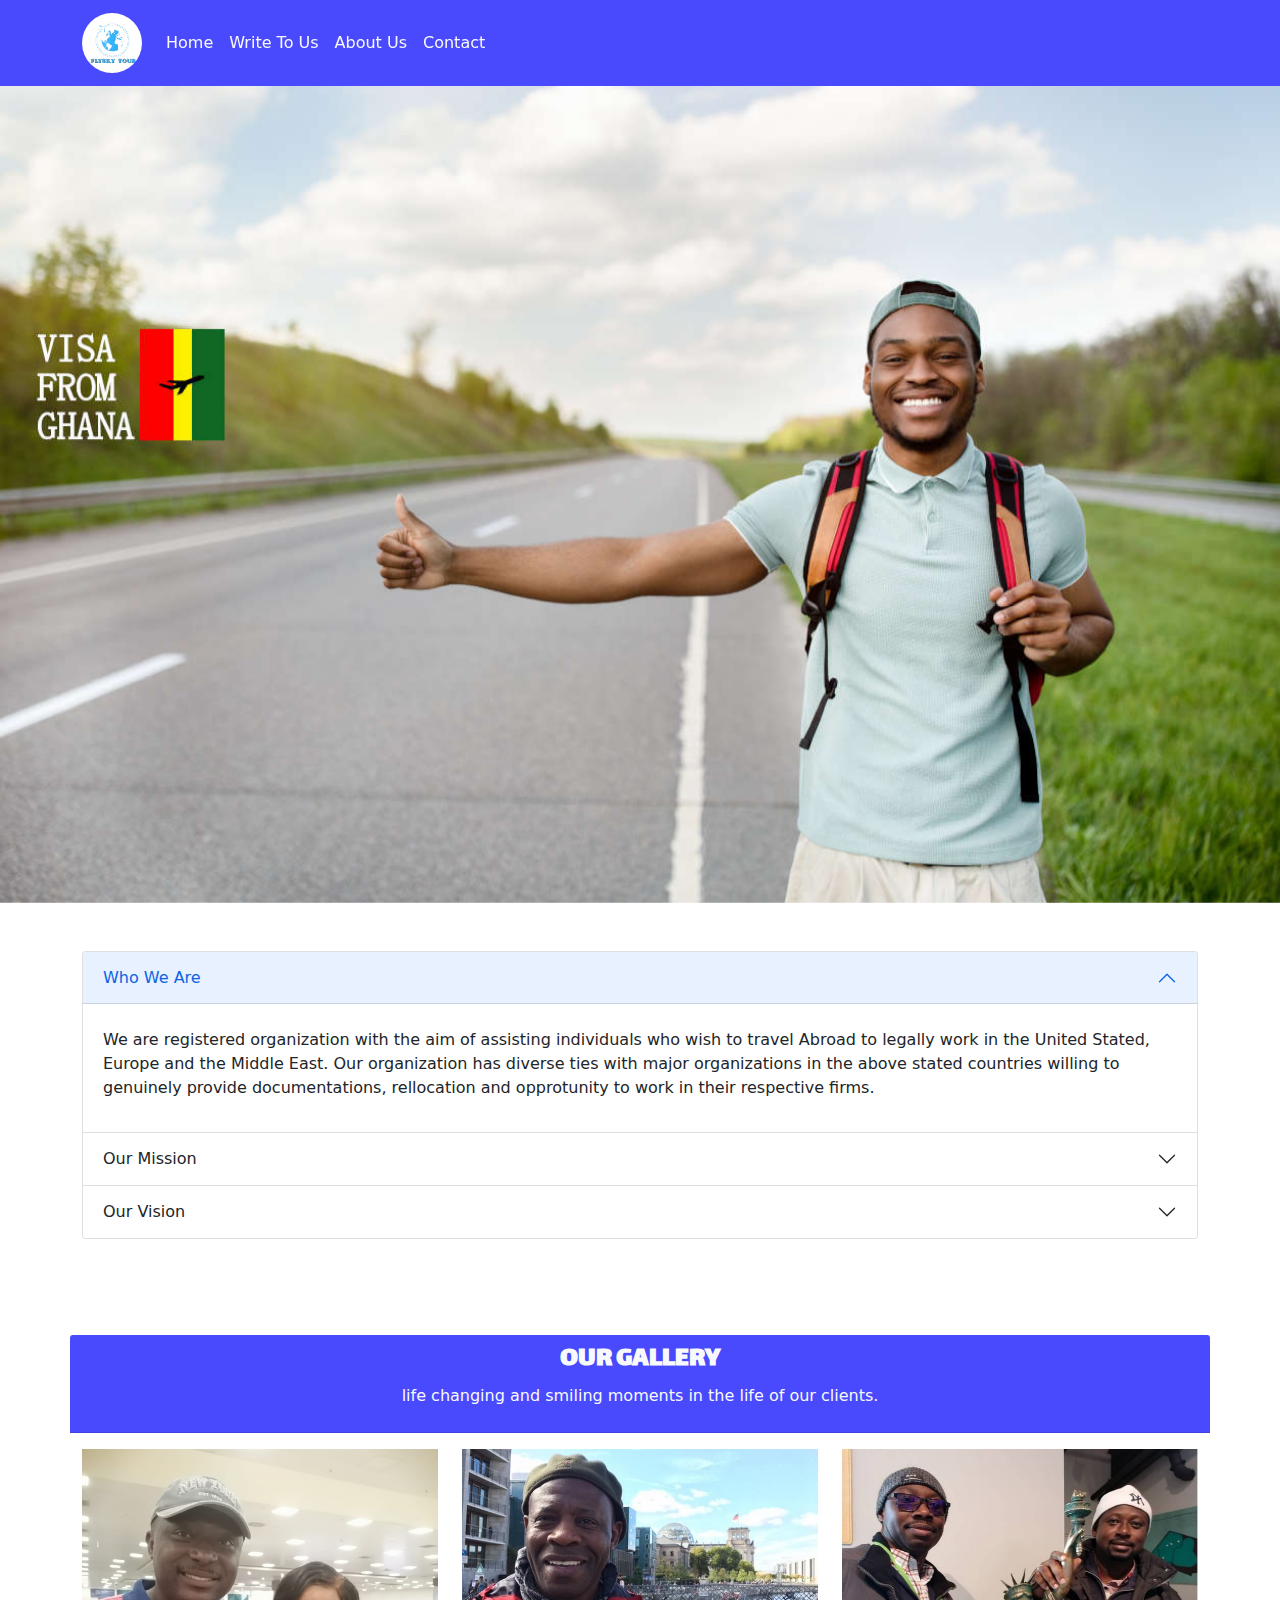
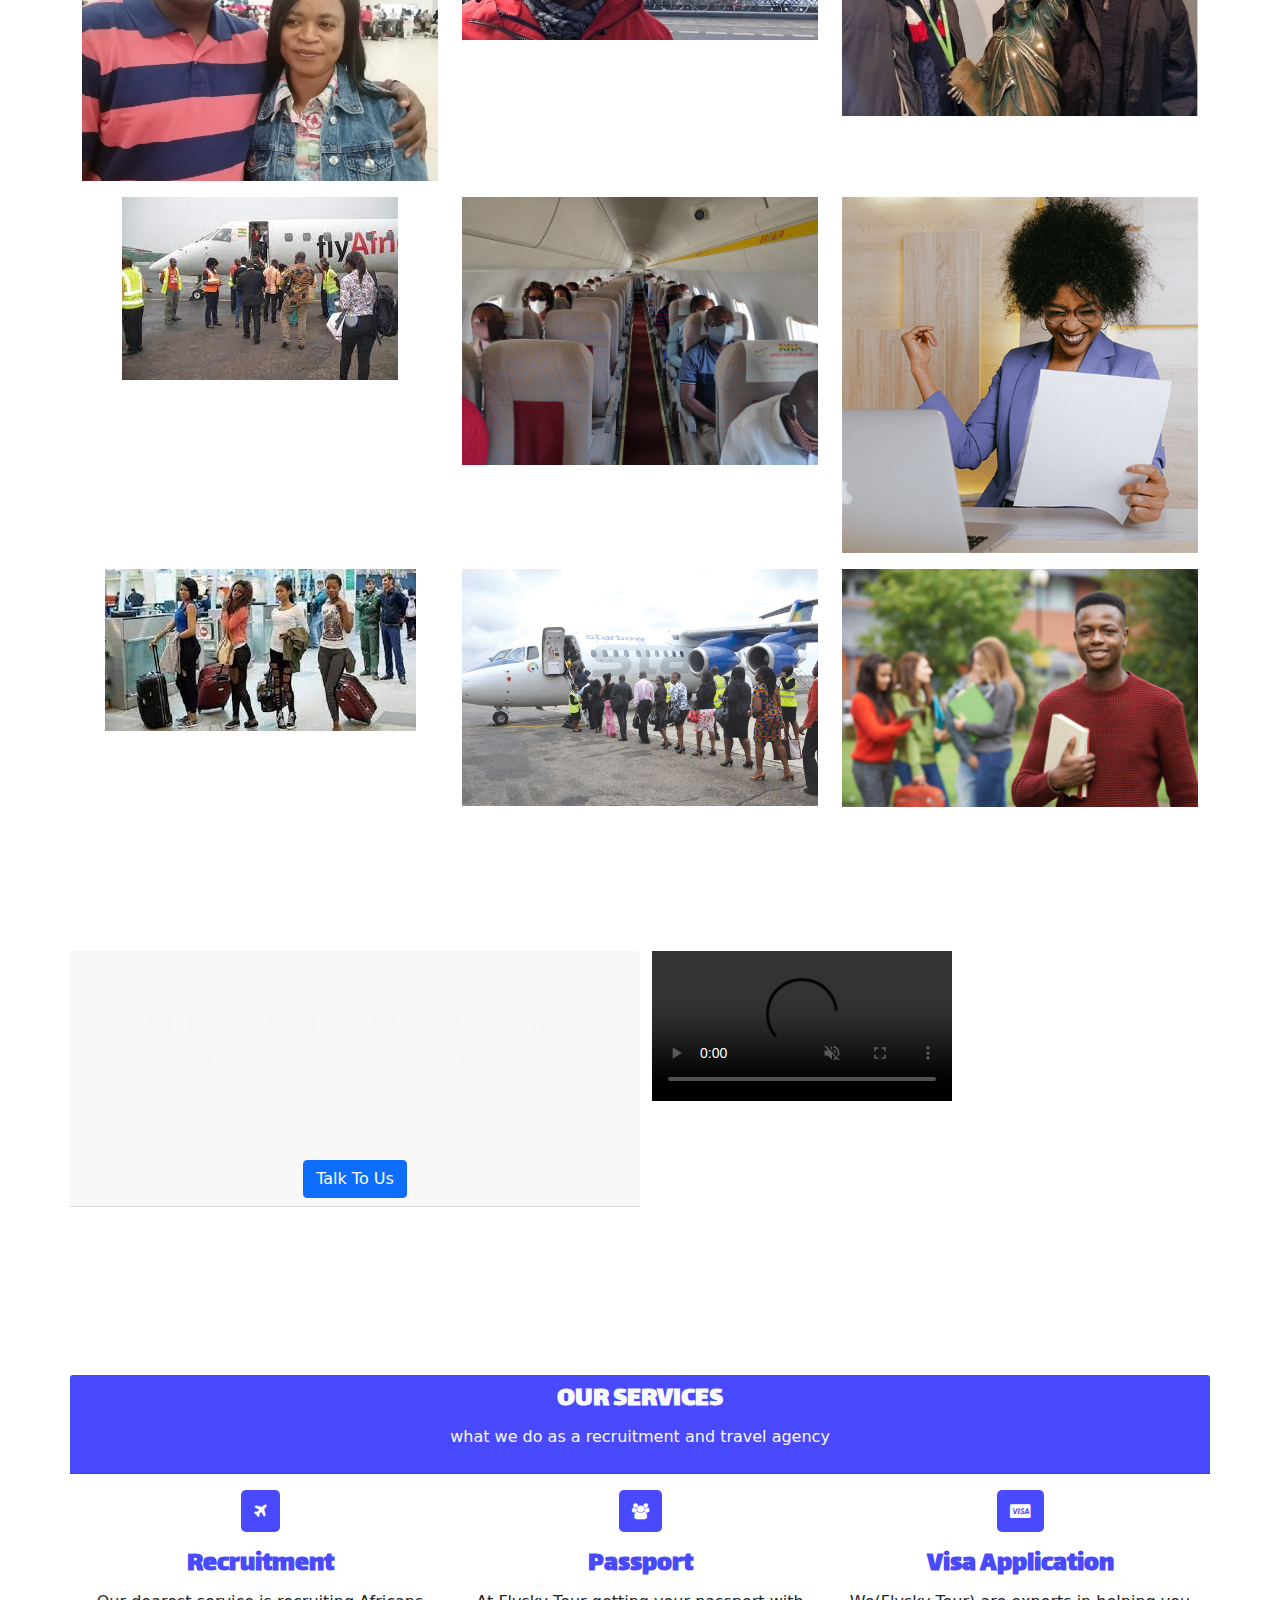
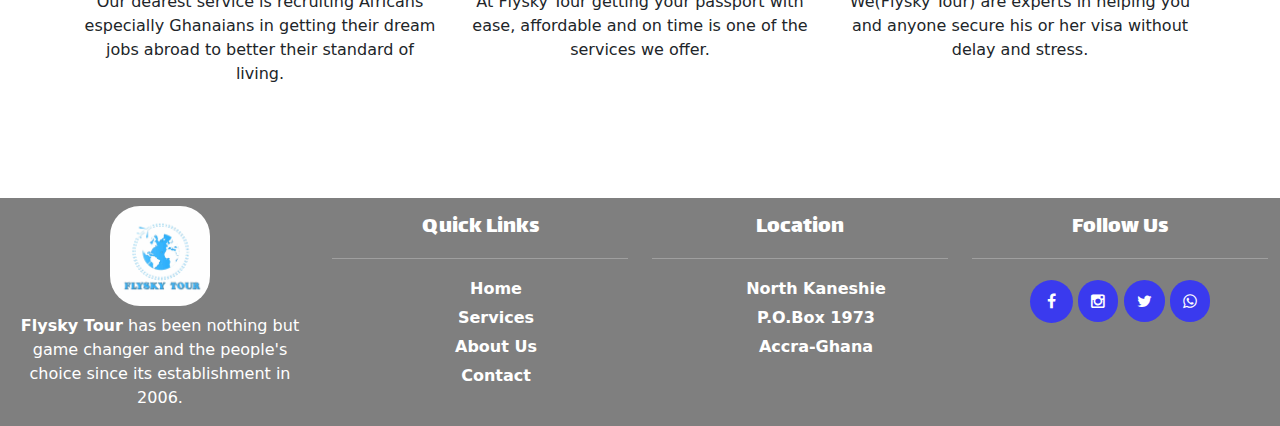
==== commit 384301b6: "another again" ====
--- a/about.html
+++ b/about.html
@@ -221,13 +221,12 @@
 </div>
 </div>
 <footer class="container-fluid mt-5">
-  <div class="container">
    <div class="row justify-content-center">
      <div class="col-md-3 mt-2 text-center">
       <img src="assets/images/logo.jpg" class="img-fluid text-center" style="width: 100px; height: 100px; border-radius: 30px">
            <p class="mt-2"><strong>Flysky Tour</strong> has been nothing but game changer and the people's choice since its establishment in 2006.</p>
      </div>
-     <div class="col-md-3 mt-3">
+     <div class="col-md-3 text-center mt-3">
        <h5 class="footer-links-header">Quick Links</h5>
        <hr class="footer-hr">
        <ul class="menu">
@@ -245,7 +244,7 @@
          </li>
        </ul>
    </div>
-   <div class="col-md-3 mt-3">
+   <div class="col-md-3 text-center mt-3">
      <h5 class="footer-links-header">Location</h5>
      <hr class="footer-hr">
      <ul class="menu">
@@ -253,7 +252,7 @@
        <li><strong>P.O.Box 1973</strong></li>
        <li><strong>Accra-Ghana</strong></li>
    </div>
-   <div class="col-md-3 mt-3">
+   <div class="col-md-3 text-center mt-3">
     <h5 class="footer-links-header">Follow Us</h5>
     <hr class="footer-hr">
     <i class="fa fa-facebook"></i>
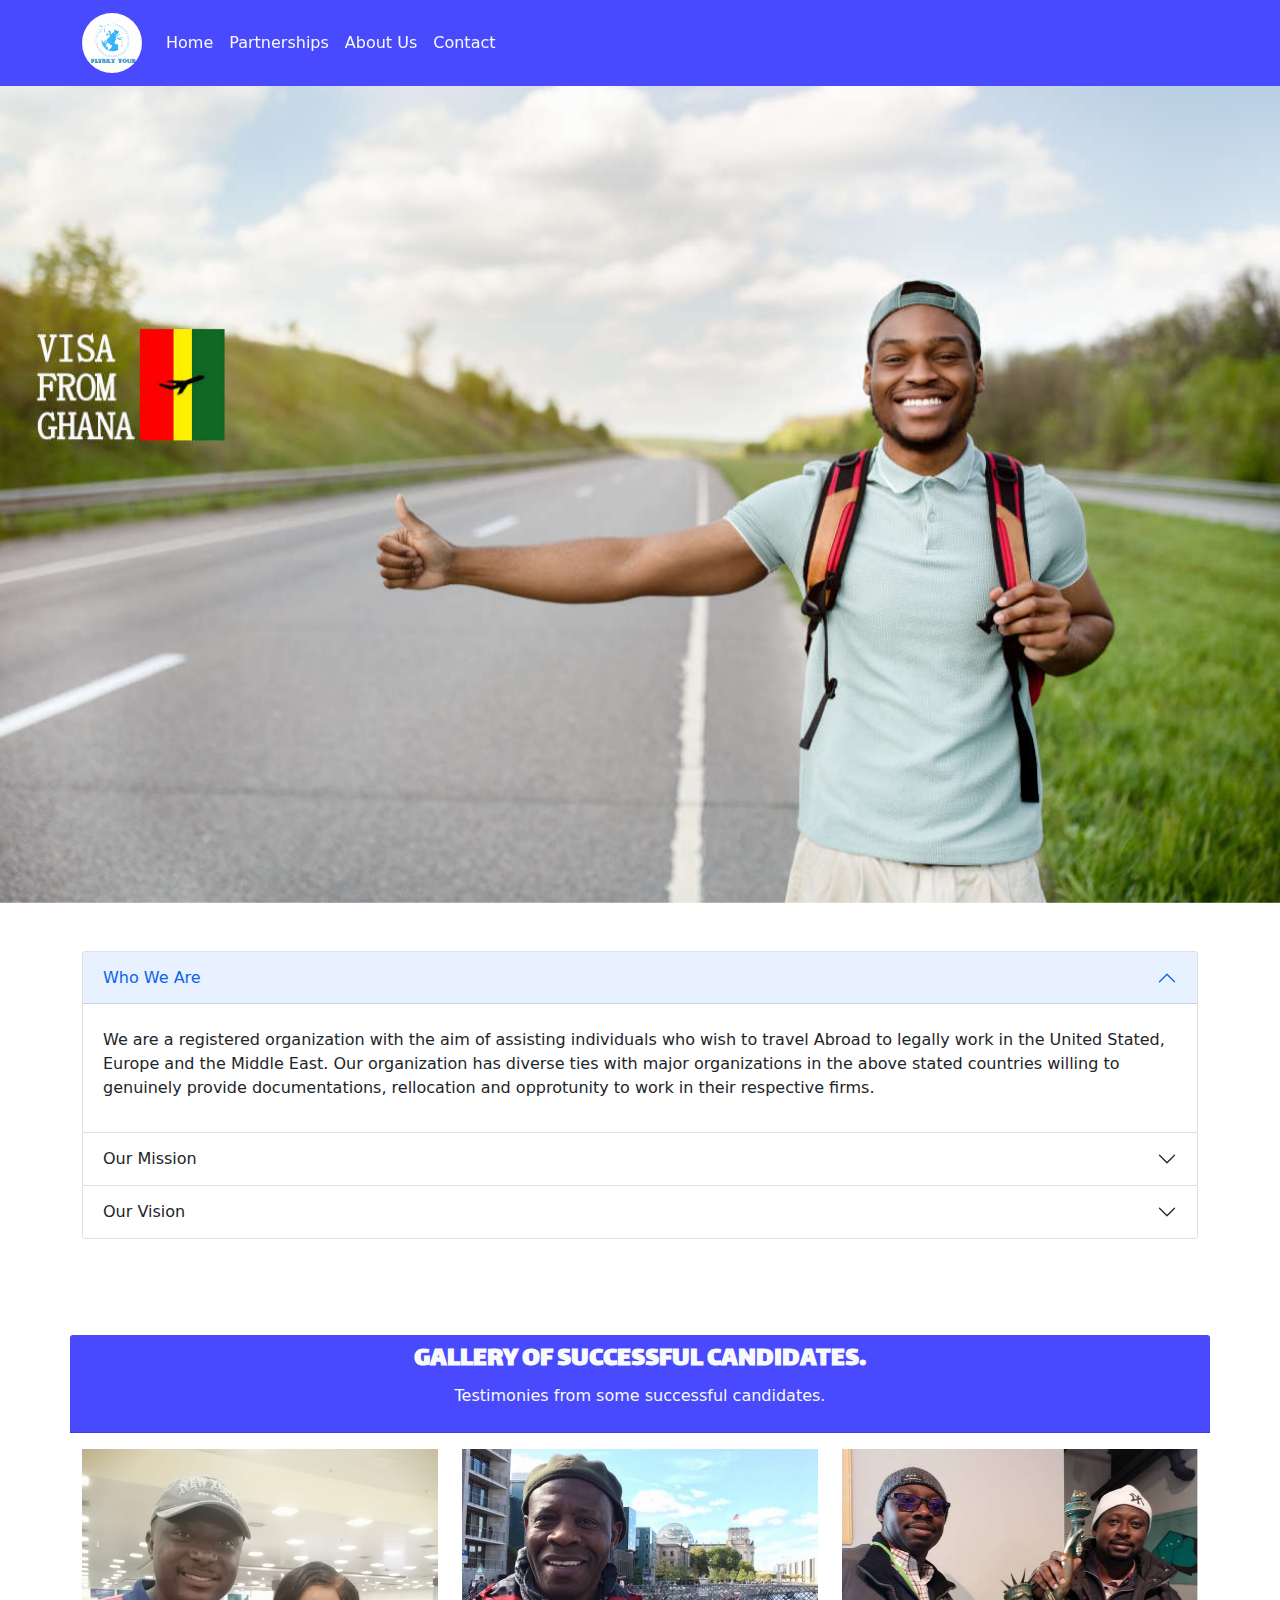
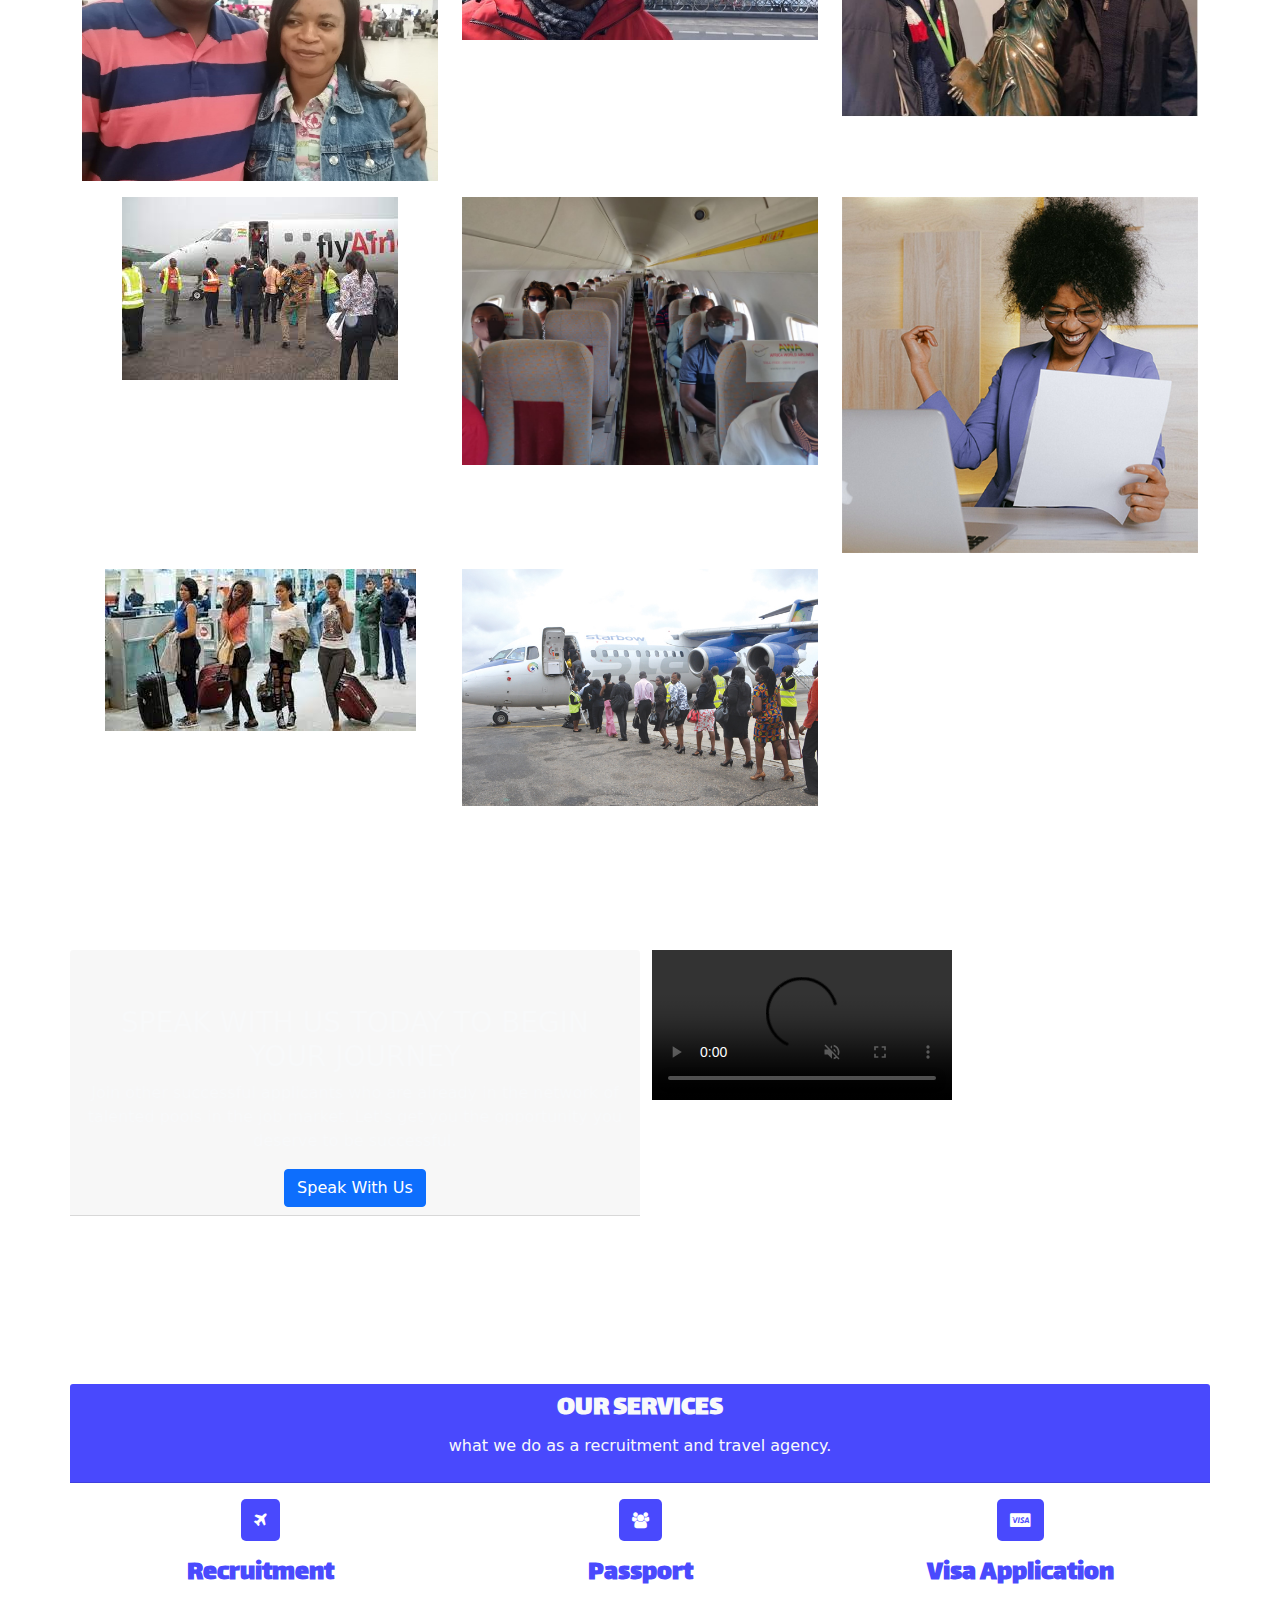
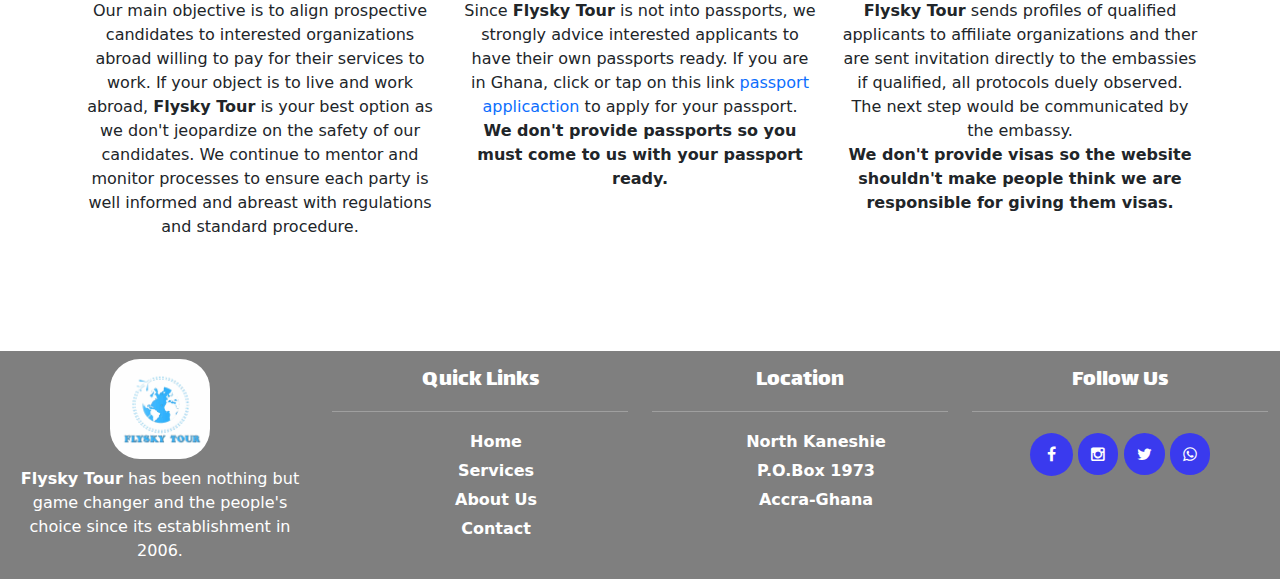
==== commit badd565f: "almost commit" ====
--- a/about.html
+++ b/about.html
@@ -5,8 +5,8 @@
     <meta http-equiv="X-UA-Compatible" content="IE=edge">
     <meta name="viewport" content="width=device-width, initial-scale=1.0">
     <link rel="shortcut icon" type="img/ico" href="assets/images/favicon.ico">
-    <meta name="keyword" content="Ghana, USA, Abroad, Visa">
-    <meta name="description" content="We are a firm that offers travelling to abroad opportunities to the people of Ghana and Africa.">
+    <meta name="keywords" content="Ghana, USA, Abroad, Visa">
+    <meta name="description" content="Flysky Tour is a recruitment firm that aligns ideal candidates to interested organizations abroad willing to pay for their services to work.">
     <link rel="stylesheet" href="bootstrap/css/bootstrap.min.css">
     <link rel="stylesheet" href="assets/css/flysky.css">
     <link rel="stylesheet" href="dist/aos.css">
@@ -47,7 +47,7 @@
        <div class="navbar-collapse collapse" id="navbarSupportedContent">
           <ul class="navbar-nav mr-auto">
               <li class="nav-item"><a class="nav-link text-light active" href="index.html">Home</a></li>
-              <li class="nav-item"><a class="nav-link text-light" href="#enquire">Write To Us</a></li>
+              <li class="nav-item"><a class="nav-link text-light" href="partnerships.html">Partnerships</a></li>
               <li class="nav-item"><a class="nav-link text-light" href="about.html">About Us</a></li>
               <li class="nav-item"><a class="nav-link text-light" href="contact.html">Contact</a></li>
           </ul>
@@ -73,7 +73,7 @@
                       </h2>
                       <div id="panelsStayOpen-collapseOne" class="accordion-collapse collapse show" aria-labelledby="panelsStayOpen-headingOne">
                         <div class="accordion-body">
-                            <p>We are registered organization with the aim of assisting individuals who wish to travel Abroad to legally work in the United Stated, Europe and the Middle East. Our organization has diverse ties with major organizations in the above stated countries willing to genuinely provide documentations, rellocation and opprotunity to work in their respective firms.</p>
+                            <p>We are a registered organization with the aim of assisting individuals who wish to travel Abroad to legally work in the United Stated, Europe and the Middle East. Our organization has diverse ties with major organizations in the above stated countries willing to genuinely provide documentations, rellocation and opprotunity to work in their respective firms.</p>
                         </div>
                       </div>
                     </div>
@@ -85,7 +85,7 @@
                       </h2>
                       <div id="panelsStayOpen-collapseTwo" class="accordion-collapse collapse" aria-labelledby="panelsStayOpen-headingTwo">
                         <div class="accordion-body">
-                        To create memorable travel and recruitment experiences for our clients through innovative, authentic and affordable packages delivered by well motivated customer oriented staff.
+                     To align talented African job seekers to interested international organizations through innovative, authentic and affordable packages delivered by well motivated customer oriented staff.
                         </div>
                       </div>
                     </div>
@@ -97,7 +97,7 @@
                       </h2>
                       <div id="panelsStayOpen-collapseThree" class="accordion-collapse collapse" aria-labelledby="panelsStayOpen-headingThree">
                         <div class="accordion-body">
-                            To become the most trusted recruitment  and travel agency in Africa and beyond.
+                          To become the first choice for Africans seeking jobs abroad and the goal for international corporations seeking a pool of talented workforce in Africa.
                         </div>
                       </div>
                     </div>
@@ -108,8 +108,8 @@
     <section class="container mt-5" id="ourServices">
         <div class="row">
           <div class="col-12 service-card text-center card-header text-light mt-5">
-            <h3 class="services">OUR GALLERY</h3>
-            <p>life changing and smiling moments in the life of our clients.</p>
+            <h3 class="services">GALLERY OF SUCCESSFUL CANDIDATES.</h3>
+            <p>Testimonies from some successful candidates.</p>
           </div>
           <div class="col-xm-12 col-sm-12 col-md-4 col-lg-4 text-center mt-3">
             <img class="img-fluid" src="assets/images/abroad.jpg" alt="passport">
@@ -135,18 +135,15 @@
            <div class="col-xm-12 col-sm-12 col-md-4 col-lg-4 text-center mt-3">
             <img class="img-fluid" src="assets/images/travelling_into_plane.jpg" alt="passport">
            </div>
-          <div class="col-xm-12 col-sm-12 col-md-4 col-lg-4 text-center mt-3">
-           <img class="img-fluid" src="assets/images/student_01.jpg" alt="passport">
-          </div>
         </div>
       </section>
       <section class="container-fluid mt-5" id="contact-destinations">
         <div class="container">
         <div class="row justify-content-center">
           <div class="col-xs-12 col-sm-12 col-md-6 col-lg-6 text-center card-header mt-5">
-            <h3 class="text-light text-uppercase mt-5">What Are You Waiting For?</h3>
-            <p class="text-light">you are not reading this by mistake hence take the bold the step today in order to share your testimony and life changing story with us and the people around the world. Don't just watch the video but rather take the step today so your flight can also take off.</p>
-            <a href="#" data-toggle="modal" data-target="#hireMe" class="btn btn-md btn-primary">Talk To Us</a>
+            <h3 class="text-light text-uppercase mt-5 text-center">Speak With Us Today To Begin Your Journey</h3>
+            <p class="text-light">Join other successful applicants who are already in the network of talented pools in the job market. Let's get you the opportunity you deserve to be successful.</p>
+            <a href="contact.html" title="contact us" class="btn btn-md btn-primary">Speak With Us</a>
           </div>
           <div class="col-xs-12 col-sm-12 col-md-6 col-lg-6 mt-5" id="videos">
            <video src="assets/videos/Airplane Take Off.mp4" alt="flight taking off" type="video/mp4" autoplay="autoplay" muted loop="true" controls class="img-fluid"></video>
@@ -159,67 +156,25 @@
       <div class="row">
         <div class="col-12 service-card text-center card-header text-light mt-5">
           <h3 class="services">OUR SERVICES</h3>
-          <p>what we do as a recruitment and travel agency</p>
+          <p>what we do as a recruitment and travel agency.</p>
         </div>
         <div class="col-xm-12 col-sm-12 col-md-4 col-lg-4 text-center mt-3">
           <i class="fa fa-plane"></i>
           <h3 class="passport mt-3">Recruitment</h3>
-          <p>Our dearest service is recruiting Africans especially Ghanaians in getting their dream jobs abroad to better their standard of living.</p>
+          <p>Our main objective is to align prospective candidates to interested organizations abroad willing to pay for their services to work. If your object is to live and work abroad, <strong>Flysky Tour</strong> is your best option as we don't jeopardize on the safety of our candidates. We continue to mentor and monitor processes to ensure each party is well informed and abreast with regulations and standard procedure.</p>
          </div>
         <div class="col-xm-12 col-sm-12 col-md-4 col-lg-4 text-center mt-3">
           <i class="fa fa-users"></i>
           <h3 class="passport mt-3">Passport</h3>
-         <p>At Flysky Tour getting your passport with ease, affordable and on time is one of the services we offer.</p>
+         <p>Since <strong>Flysky Tour</strong> is not into passports, we strongly advice interested applicants to have their own passports ready. If you are in Ghana, click or tap on this link <a href="https://passport.mfa.gov.gh" target="_blank" title="online passport" class="text-decoration-none">passport applicaction</a> to apply for your passport.<br/><strong class="notice">We don't provide passports so you must come to us with your passport ready.</strong></p>
         </div>
         <div class="col-xm-12 col-sm-12 col-md-4 col-lg-4 text-center mt-3">
           <i class="fa fa-cc-visa" aria-hidden="true"></i>
           <h3 class="passport mt-3">Visa Application</h3>
-          <p>We(Flysky Tour) are experts in helping you and anyone secure his or her visa without delay and stress.</p>
+          <p><strong>Flysky Tour</strong> sends profiles of qualified applicants to affiliate organizations and ther are sent invitation directly to the embassies if qualified, all protocols duely observed. The next step would be communicated by the embassy.<br/><strong class="notice">We don't provide visas so the website shouldn't make people think we are responsible for giving them visas.</strong></p>
          </div>
       </div>
     </section>
-    <!--Hiring Modal Form Starts Here--->
-<div class="modal fade" id="hireMe" tabindex="-1" role="dialog" aria-labelledby="exampleModalCenterTitle"
-aria-hidden="true">
-<div class="modal-dialog" role="document">
-<div class="modal-content">
-<div class="container">
-    <div class="row justify-content-center">
-        <div class="col-sm-6 col-lg-6 col-xl-12">
-                    <h3 class="text-center heading mt-2 text-uppercase">You Are A Step Away</h3>
-                   <p class="text-center">Please fill all the fields below to be part of the happy family around the world especially Africa.</p>
-                    <center><i class="fa fa-times" data-dismiss="modal"></i></center><br/>
-            <form method="POST">
-                <div class="form-group mt-2">
-                    <input type="text" id="fullName" placeholder="Full Name"
-                        class="form-control">
-                </div>
-                <div class="form-group mt-2">
-                    <input type="email" id="email" placeholder="Email"
-                        class="form-control hiring-input">
-                </div>
-                <div class="form-group mt-2">
-                    <select class="form-control">
-                        <option value="">Gender</option>
-                        <option valuue="male">Male</option>
-                        <option valuue="female">Female</option>
-                    </select>
-                </div>
-                <div class="form-group mt-2">
-                    <input type="tel" id="contact" placeholder="Contact"
-                        class="form-control">
-                </div>
-                <div class="form-group mt-2">
-                    <button type="submit" class="btn hire-me contact-us" onclick="sendOffer();">Join Now</button>
-                </div>
-                <br>
-            </form>
-        </div>
-    </div>
-</div>
-</div>
-</div>
-</div>
 <footer class="container-fluid mt-5">
    <div class="row justify-content-center">
      <div class="col-md-3 mt-2 text-center">
@@ -255,7 +210,7 @@
    <div class="col-md-3 text-center mt-3">
     <h5 class="footer-links-header">Follow Us</h5>
     <hr class="footer-hr">
-    <i class="fa fa-facebook"></i>
+    <a href="https://www.facebook.com/profile?id=100086410177687" target="_blank" title="our facebook page"><i class="fa fa-facebook"></i></a>
     <i class="fa fa-instagram"></i>
     <i class="fa fa-twitter"></i>
     <i class="fa fa-whatsapp"></i>
--- a/assets/css/flysky.css
+++ b/assets/css/flysky.css
@@ -31,6 +31,25 @@
     background-size: cover;
     background-attachment: fixed;
     margin-top: 75px;
+}
+#partnership-banner {
+    background: linear-gradient(rgba(0, 0, 0, 0.9), rgba(0, 0, 0, 0.8)),url(../images/eighth-image.jpg);
+    background-position: center center;
+    background-size: cover;
+    background-attachment: fixed;
+    margin-top: 86px;
+}
+#destinations {
+    background: linear-gradient(rgba(0, 0, 0, 0.9), rgba(0, 0, 0, 0.8)),url(../images/third-image.jpg);
+    background-position: center center;
+    background-size: cover;
+    background-attachment: fixed;
+}
+#contact-destinations {
+    background: linear-gradient(rgba(0, 0, 0, 0.4), rgba(0, 0, 0, 0.4)),url(../images/six-image.jpg);
+    background-position: center center;
+    background-size: cover;
+    background-attachment: fixed;
 }
 .about-banner-hero {
     margin-top: 86px;
@@ -163,7 +182,7 @@
     border-radius: 5px;
 }
 .gurantor-name {
-    font-weight: 500;
+    font-weight: 700;
     font-family: "Lalezar", sans-serif;
 }
 .position {
@@ -182,6 +201,10 @@
 }
 .passport {
     color: rgba(49, 49, 253, 0.884);
+}
+.notice {
+    animation: fadeIn 2s infinite;
+    transition: all .5s ease-in-out;
 }
 .stud-img {
     margin-top: 10px;
@@ -210,18 +233,6 @@
 .smiling {
     width: 200px;
     height: 200px;
-}
-#destinations {
-    background: linear-gradient(rgba(0, 0, 0, 0.9), rgba(0, 0, 0, 0.8)),url(../images/third-image.jpg);
-    background-position: center center;
-    background-size: cover;
-    background-attachment: fixed;
-}
-#contact-destinations {
-    background: linear-gradient(rgba(0, 0, 0, 0.4), rgba(0, 0, 0, 0.4)),url(../images/airline.png);
-    background-position: center center;
-    background-size: cover;
-    background-attachment: fixed;
 }
 #country {
     border: 5px solid #f0f0f0;
@@ -292,6 +303,14 @@
         border: 4px solid rgba(49, 49, 253, 0.884);
     }
 }
+@keyframes fadeIn {
+    0% {
+       opacity: 0.7;
+    }
+    100% {
+        color: red;
+    }
+}
 @media (max-width: 598px){
     .stud-img{
        display: none;
--- a/assets/css/flysky.css
+++ b/assets/css/flysky.css
@@ -31,6 +31,25 @@
     background-size: cover;
     background-attachment: fixed;
     margin-top: 75px;
+}
+#partnership-banner {
+    background: linear-gradient(rgba(0, 0, 0, 0.9), rgba(0, 0, 0, 0.8)),url(../images/eighth-image.jpg);
+    background-position: center center;
+    background-size: cover;
+    background-attachment: fixed;
+    margin-top: 86px;
+}
+#destinations {
+    background: linear-gradient(rgba(0, 0, 0, 0.9), rgba(0, 0, 0, 0.8)),url(../images/third-image.jpg);
+    background-position: center center;
+    background-size: cover;
+    background-attachment: fixed;
+}
+#contact-destinations {
+    background: linear-gradient(rgba(0, 0, 0, 0.4), rgba(0, 0, 0, 0.4)),url(../images/six-image.jpg);
+    background-position: center center;
+    background-size: cover;
+    background-attachment: fixed;
 }
 .about-banner-hero {
     margin-top: 86px;
@@ -163,7 +182,7 @@
     border-radius: 5px;
 }
 .gurantor-name {
-    font-weight: 500;
+    font-weight: 700;
     font-family: "Lalezar", sans-serif;
 }
 .position {
@@ -182,6 +201,10 @@
 }
 .passport {
     color: rgba(49, 49, 253, 0.884);
+}
+.notice {
+    animation: fadeIn 2s infinite;
+    transition: all .5s ease-in-out;
 }
 .stud-img {
     margin-top: 10px;
@@ -210,18 +233,6 @@
 .smiling {
     width: 200px;
     height: 200px;
-}
-#destinations {
-    background: linear-gradient(rgba(0, 0, 0, 0.9), rgba(0, 0, 0, 0.8)),url(../images/third-image.jpg);
-    background-position: center center;
-    background-size: cover;
-    background-attachment: fixed;
-}
-#contact-destinations {
-    background: linear-gradient(rgba(0, 0, 0, 0.4), rgba(0, 0, 0, 0.4)),url(../images/airline.png);
-    background-position: center center;
-    background-size: cover;
-    background-attachment: fixed;
 }
 #country {
     border: 5px solid #f0f0f0;
@@ -292,6 +303,14 @@
         border: 4px solid rgba(49, 49, 253, 0.884);
     }
 }
+@keyframes fadeIn {
+    0% {
+       opacity: 0.7;
+    }
+    100% {
+        color: red;
+    }
+}
 @media (max-width: 598px){
     .stud-img{
        display: none;
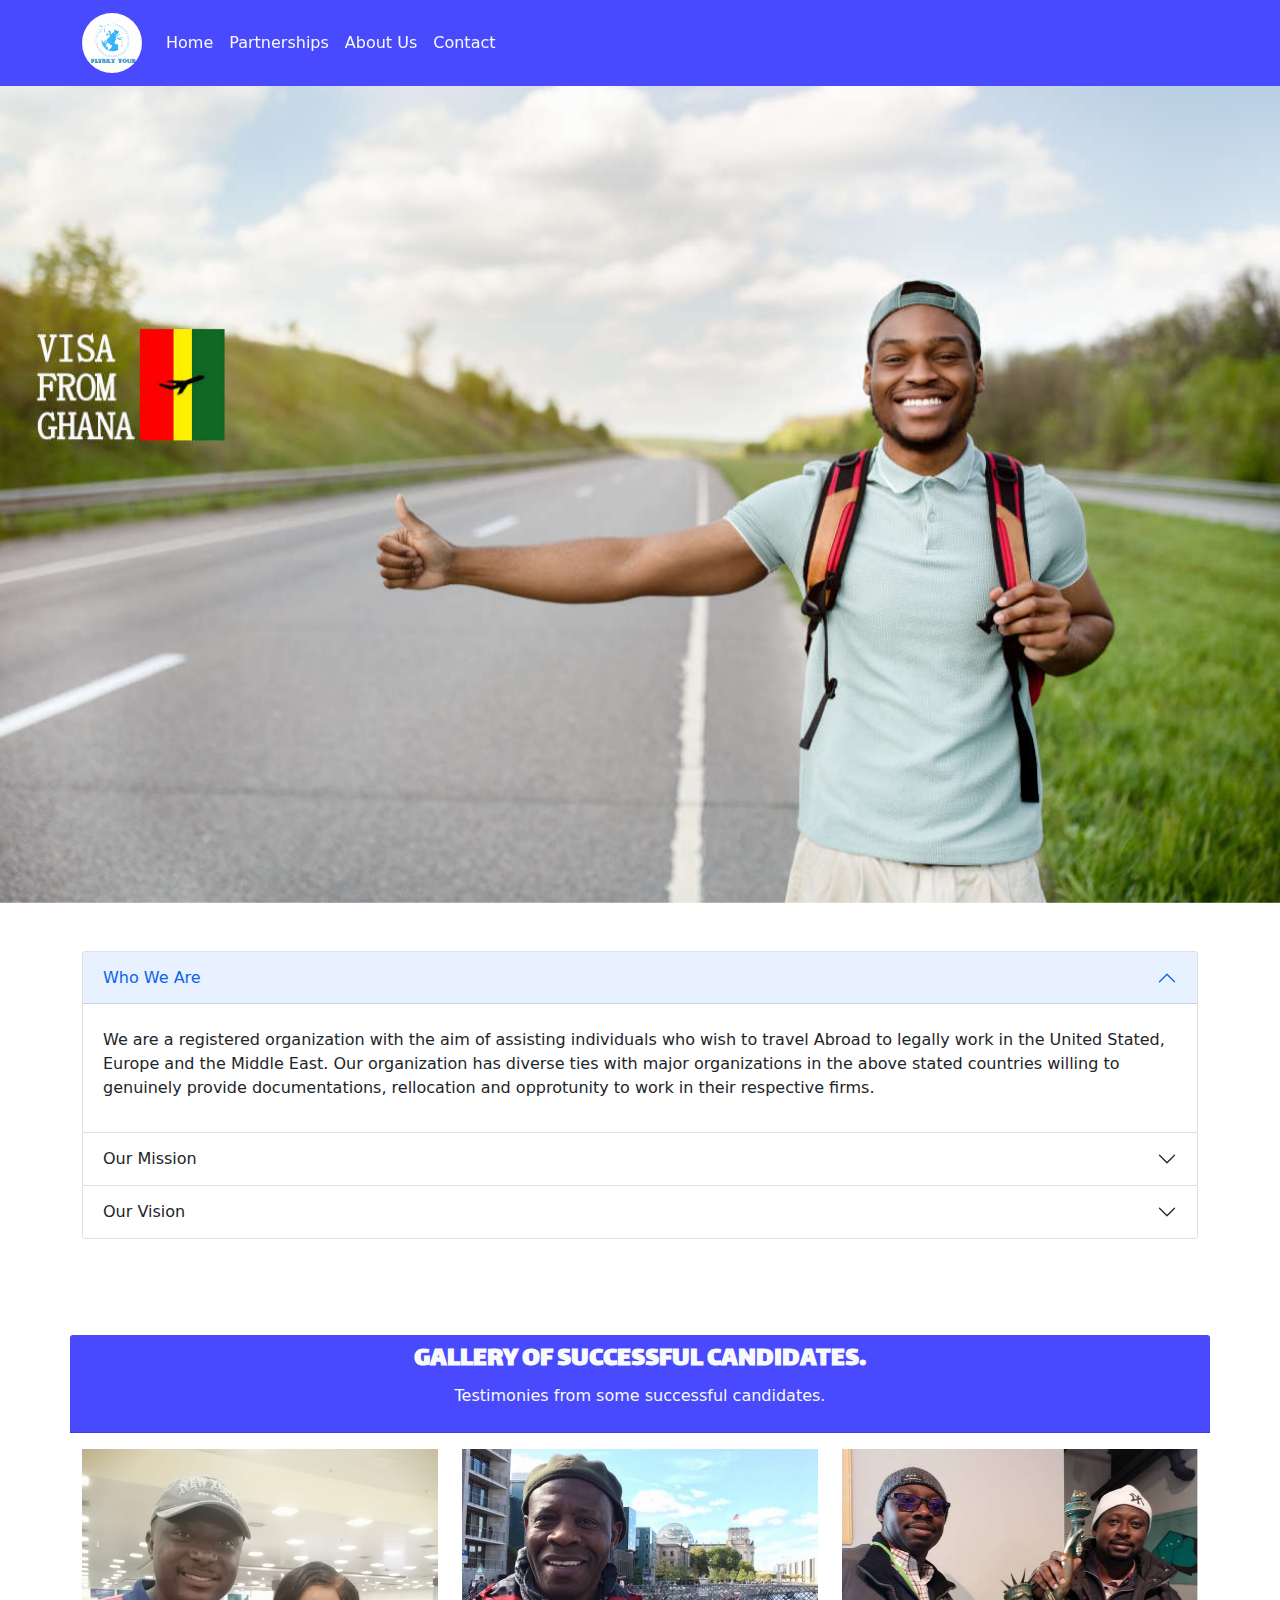
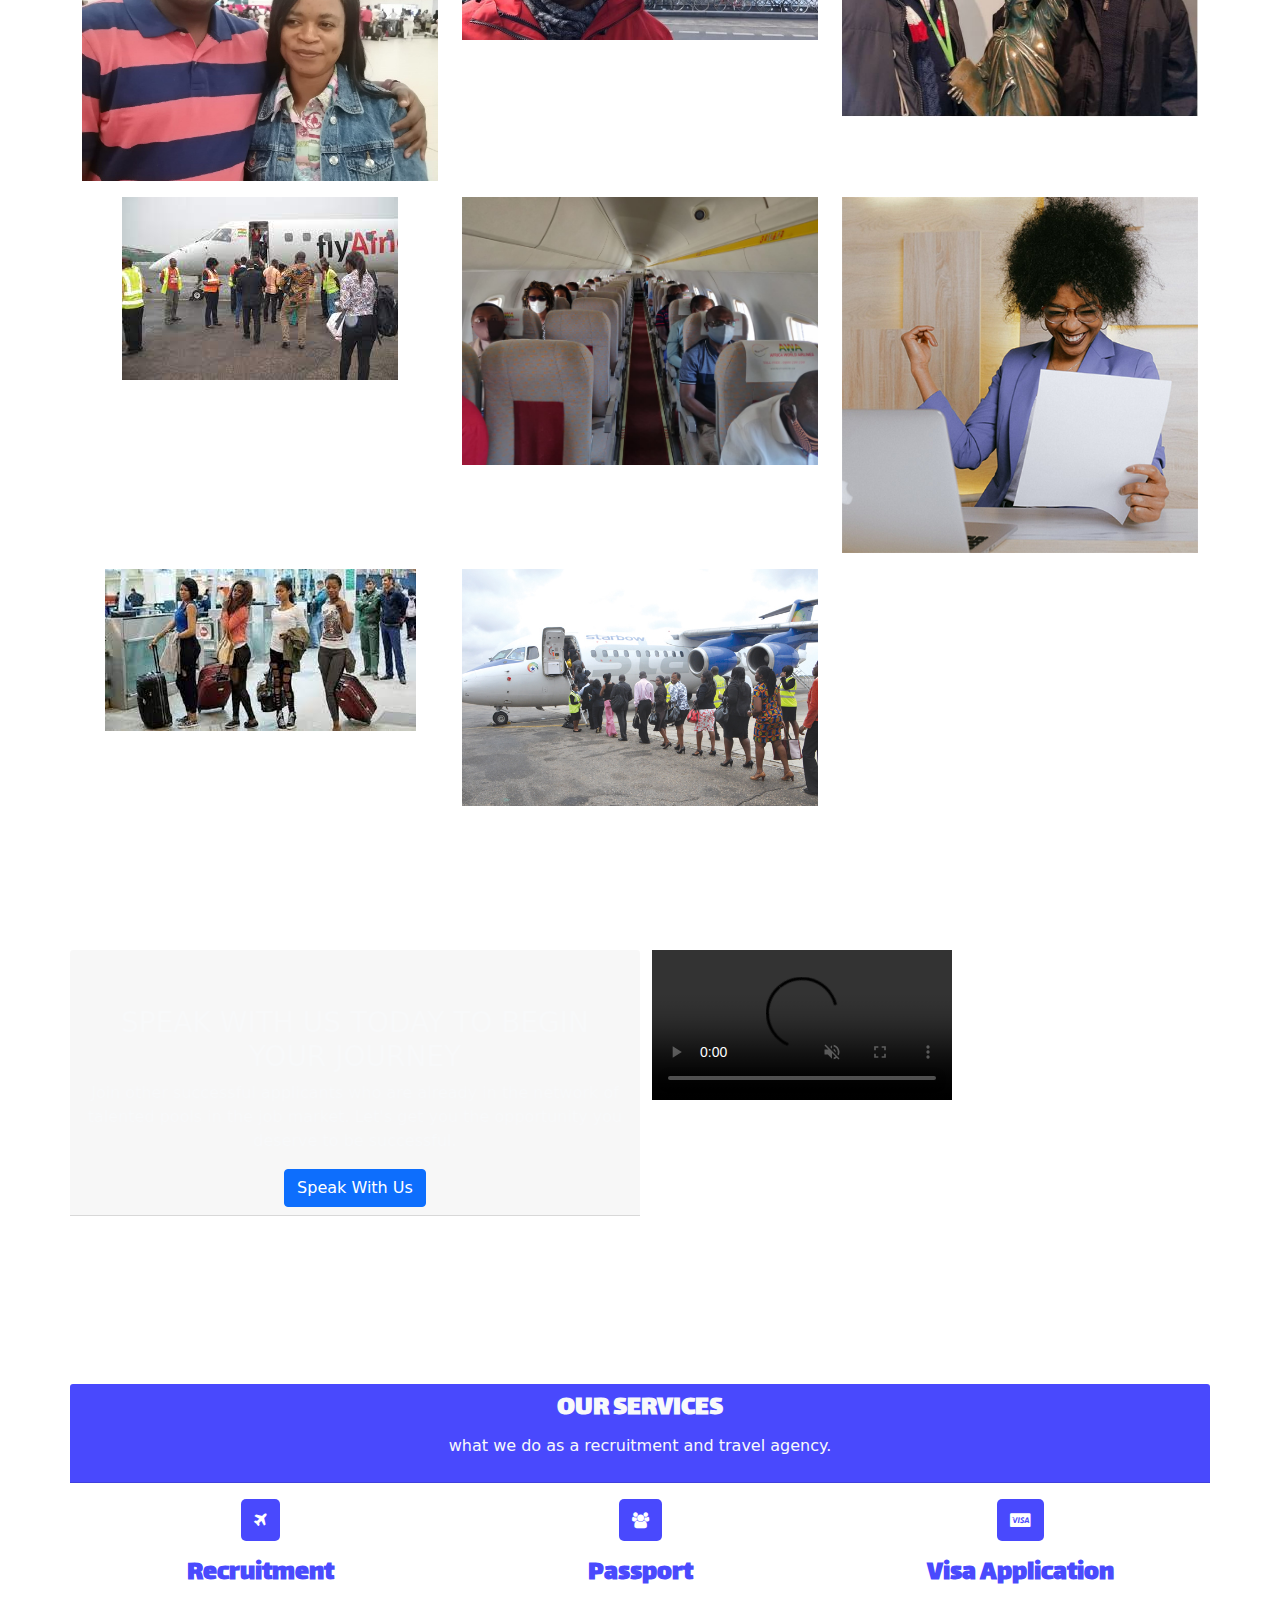
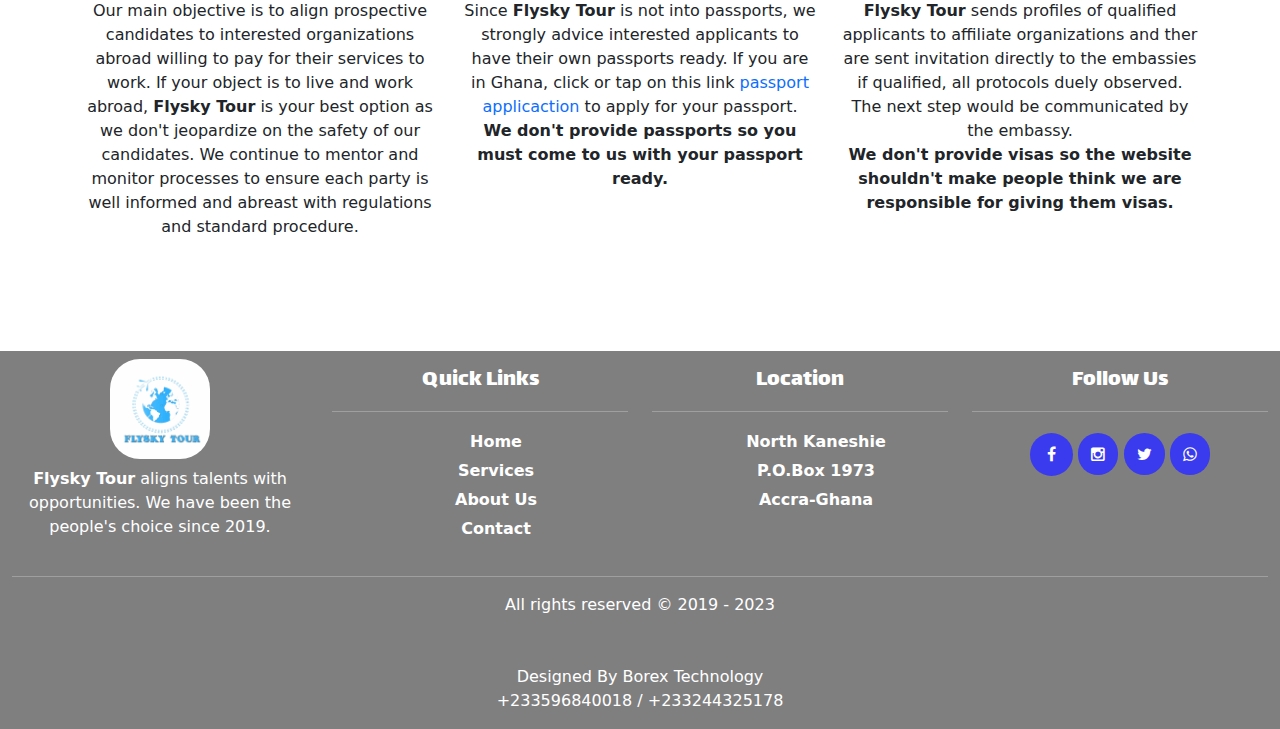
==== commit 17b4f0c3: "solution commit" ====
--- a/about.html
+++ b/about.html
@@ -179,7 +179,7 @@
    <div class="row justify-content-center">
      <div class="col-md-3 mt-2 text-center">
       <img src="assets/images/logo.jpg" class="img-fluid text-center" style="width: 100px; height: 100px; border-radius: 30px">
-           <p class="mt-2"><strong>Flysky Tour</strong> has been nothing but game changer and the people's choice since its establishment in 2006.</p>
+           <p class="mt-2"><strong>Flysky Tour</strong>  aligns talents with opportunities. We have been the people's choice since 2019.</p>
      </div>
      <div class="col-md-3 text-center mt-3">
        <h5 class="footer-links-header">Quick Links</h5>
@@ -215,7 +215,12 @@
     <i class="fa fa-twitter"></i>
     <i class="fa fa-whatsapp"></i>
   </div>
-   <br/>
+  <div class="container">
+    <hr>
+  <p class="text-center">All rights reserved &copy; 2019 - 2023</p>
+  <p class="text-center mt-5">Designed By Borex Technology<br>
+   +233596840018 / +233244325178</p>
+  </div>
   </div>
   </footer>
   <script src="bootstrap/js/bootstrap.min.js"></script>
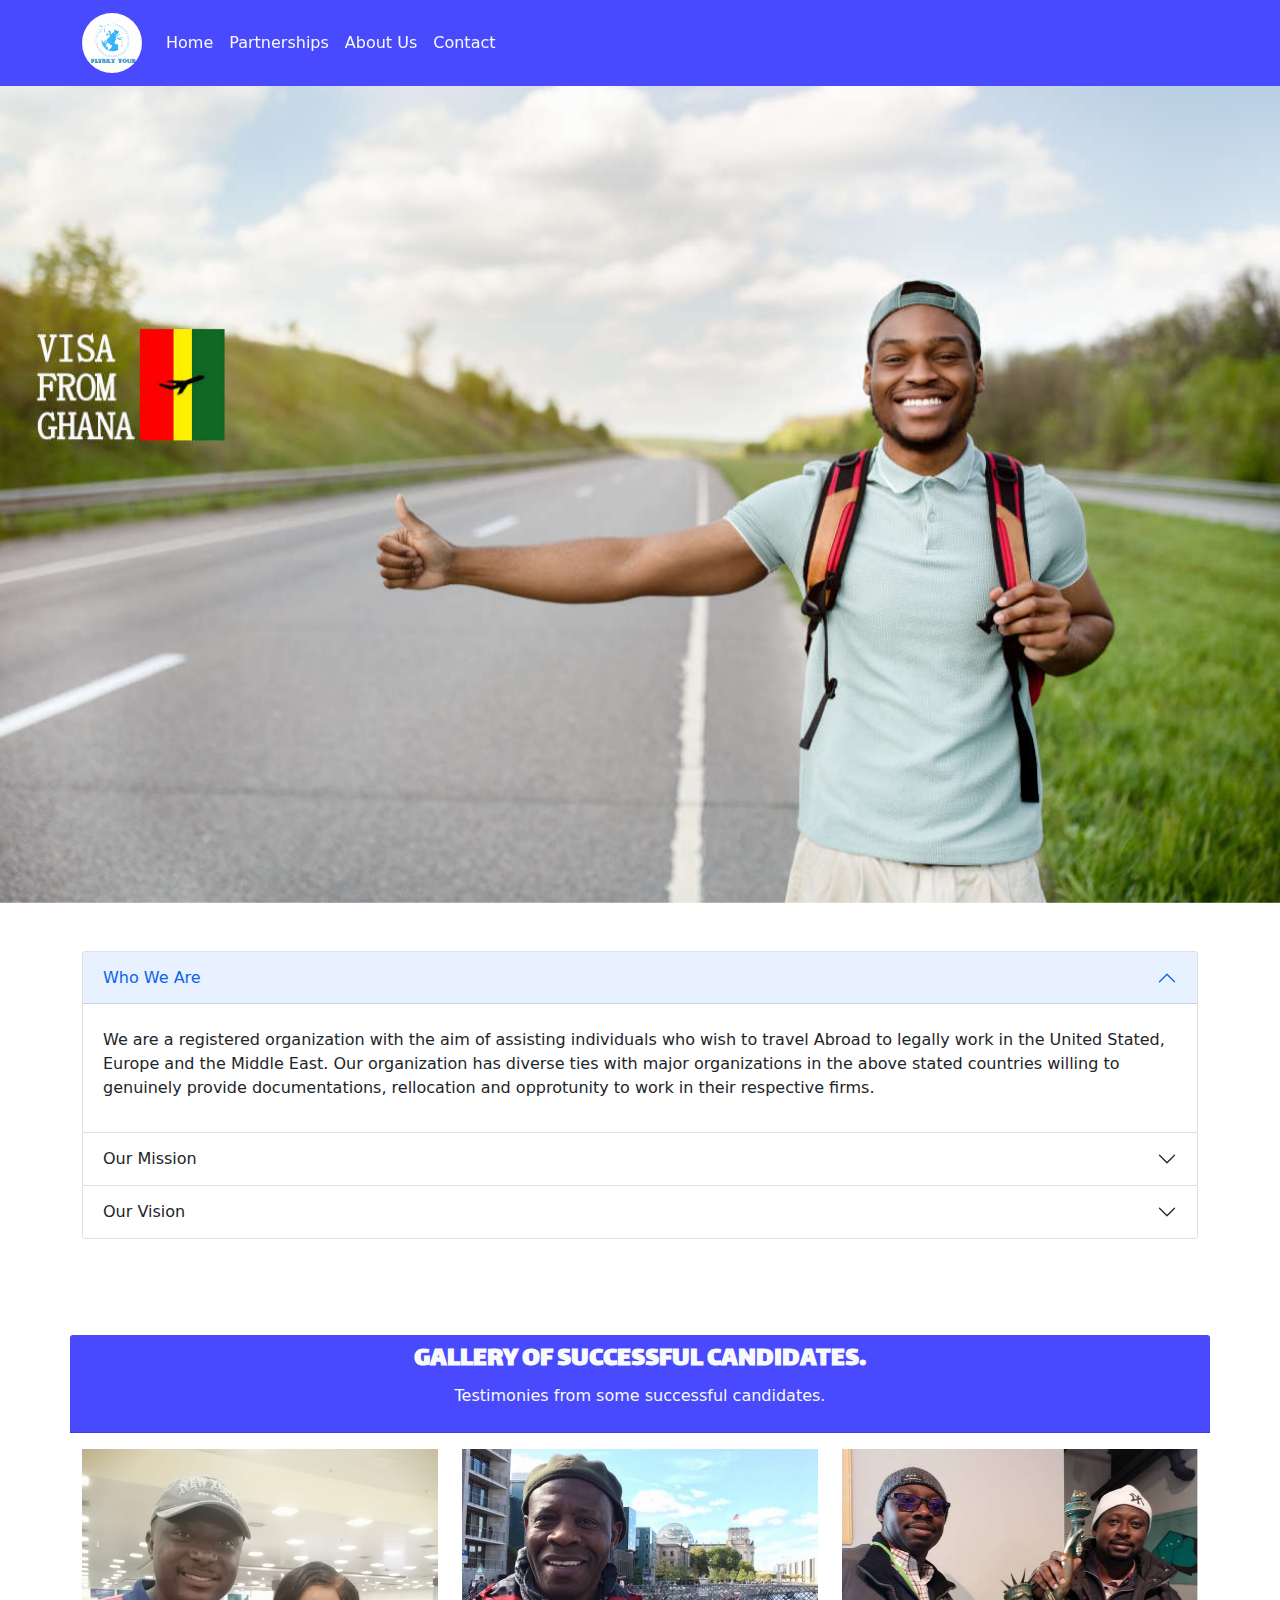
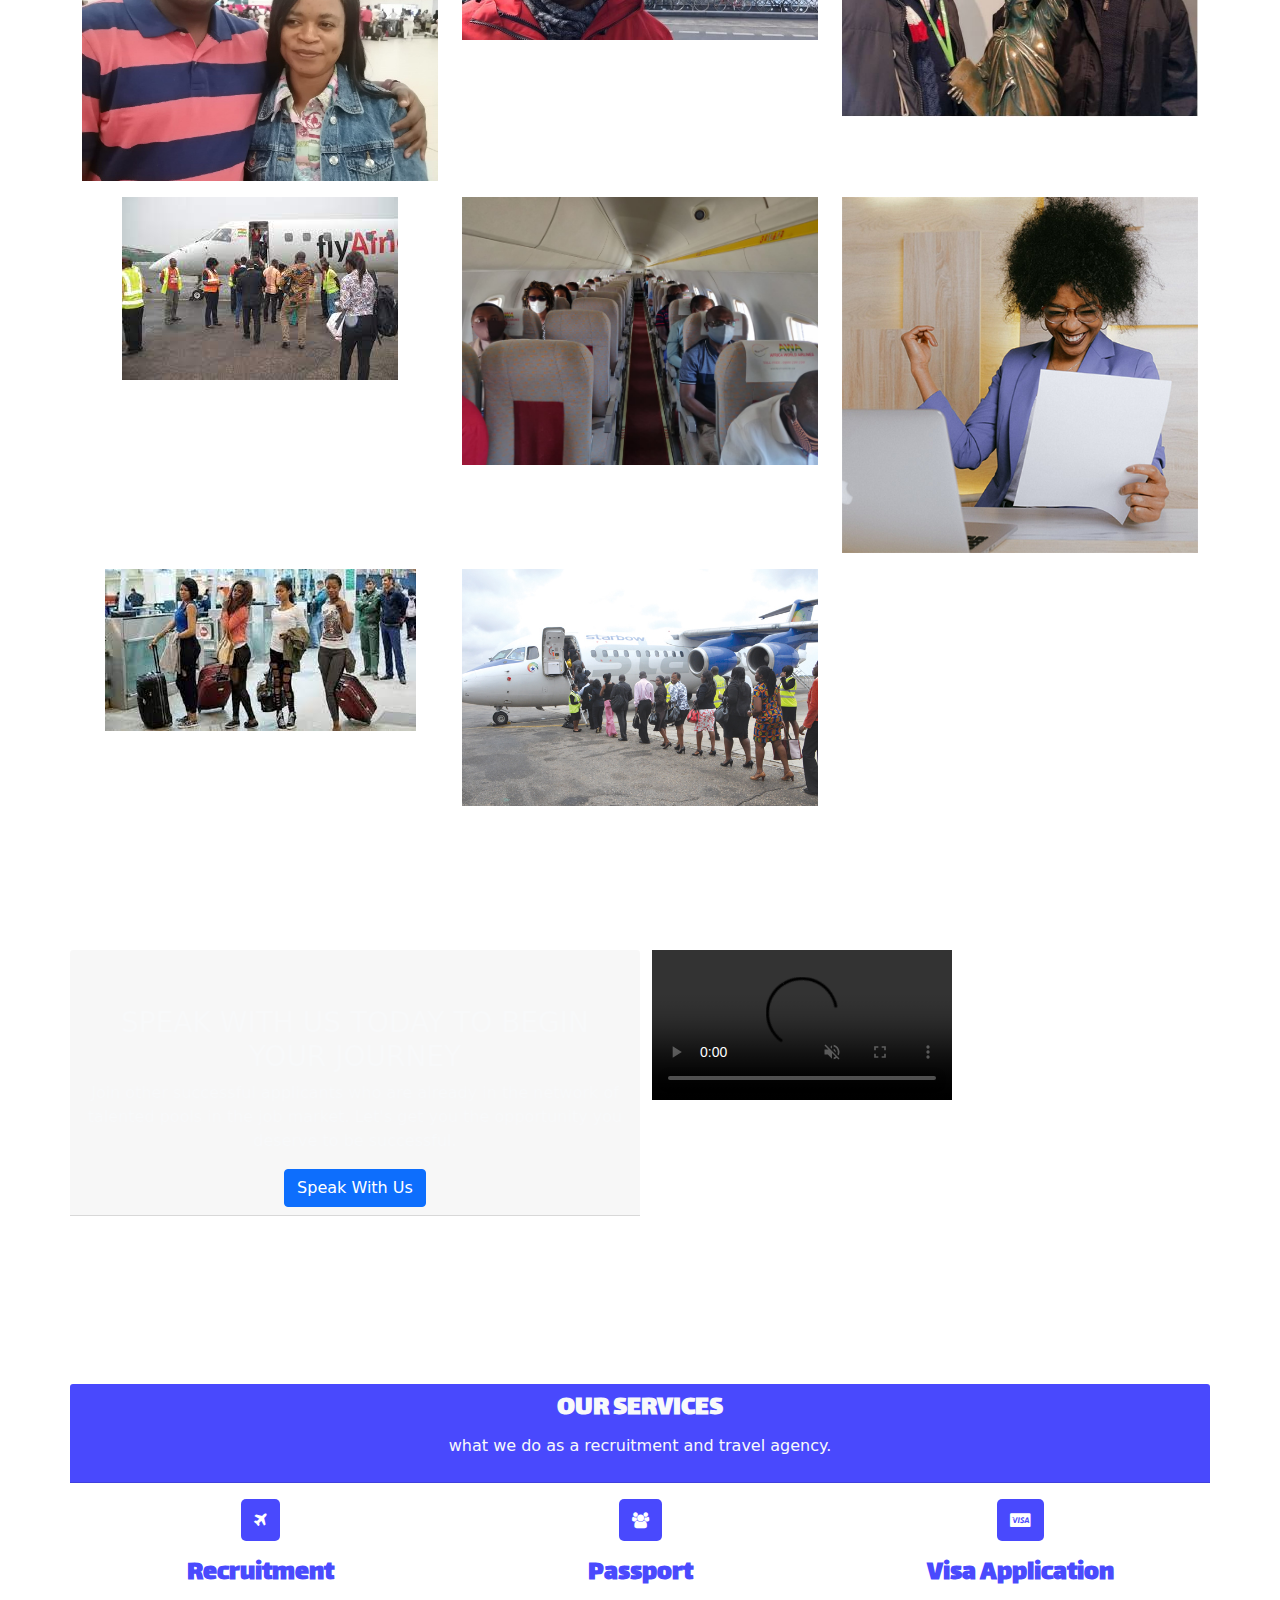
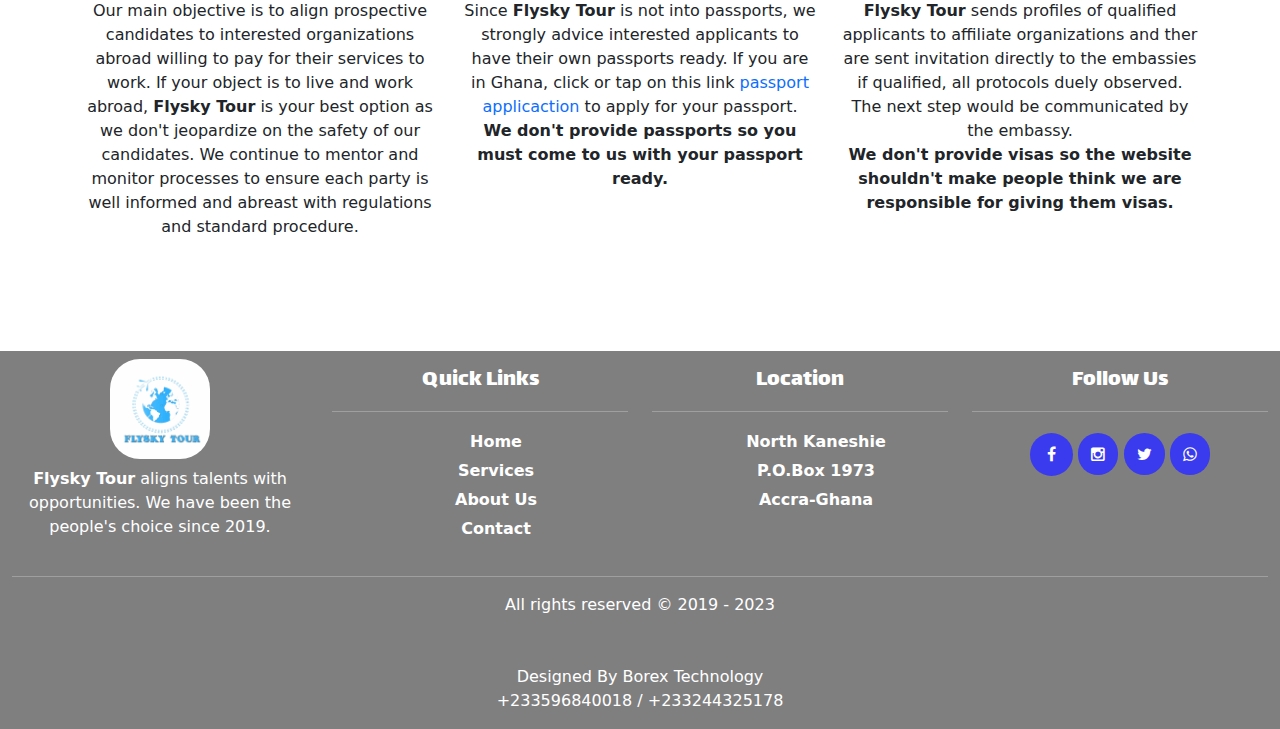
==== commit 9146c19f: "waiting contact" ====
--- a/about.html
+++ b/about.html
@@ -97,7 +97,7 @@
                       </h2>
                       <div id="panelsStayOpen-collapseThree" class="accordion-collapse collapse" aria-labelledby="panelsStayOpen-headingThree">
                         <div class="accordion-body">
-                          To become the first choice for Africans seeking jobs abroad and the goal for international corporations seeking a pool of talented workforce in Africa.
+                          To become the first choice for Africans seeking jobs abroad and the resort for international corporations seeking a pool of talented workforce in Africa.
                         </div>
                       </div>
                     </div>
@@ -112,28 +112,28 @@
             <p>Testimonies from some successful candidates.</p>
           </div>
           <div class="col-xm-12 col-sm-12 col-md-4 col-lg-4 text-center mt-3">
-            <img class="img-fluid" src="assets/images/abroad.jpg" alt="passport">
-           </div>
-          <div class="col-xm-12 col-sm-12 col-md-4 col-lg-4 text-center mt-3">
-           <img class="img-fluid" src="assets/images/abroad_02.jpg" alt="passport">
-          </div>
-          <div class="col-xm-12 col-sm-12 col-md-4 col-lg-4 text-center mt-3">
-            <img class="img-fluid" src="assets/images/family.JPG" alt="passport">
-           </div>
-          <div class="col-xm-12 col-sm-12 col-md-4 col-lg-4 text-center mt-3">
-            <img class="img-fluid" src="assets/images/travelling_into_plane2.jpg" alt="passport">
+            <img class="img-fluid" src="assets/images/abroad.jpg" loading="lazy" alt="passport">
+           </div>
+          <div class="col-xm-12 col-sm-12 col-md-4 col-lg-4 text-center mt-3">
+           <img class="img-fluid" src="assets/images/abroad_02.jpg" loading="lazy" alt="passport">
+          </div>
+          <div class="col-xm-12 col-sm-12 col-md-4 col-lg-4 text-center mt-3">
+            <img class="img-fluid" src="assets/images/family.JPG" loading="lazy" alt="passport">
+           </div>
+          <div class="col-xm-12 col-sm-12 col-md-4 col-lg-4 text-center mt-3">
+            <img class="img-fluid" src="assets/images/travelling_into_plane2.jpg" loading="lazy" alt="passport">
            </div>
            <div class="col-xm-12 col-sm-12 col-md-4 col-lg-4 text-center mt-3">
-            <img class="img-fluid" src="assets/images/insde_plane.jpg" alt="passport">
-           </div>
-          <div class="col-xm-12 col-sm-12 col-md-4 col-lg-4 text-center mt-3">
-           <img class="img-fluid" src="assets/images/happy.png" alt="passport">
-          </div>
-          <div class="col-xm-12 col-sm-12 col-md-4 col-lg-4 text-center mt-3">
-            <img class="img-fluid" src="assets/images/images.jpg" alt="passport">
+            <img class="img-fluid" src="assets/images/insde_plane.jpg" loading="lazy" alt="passport">
+           </div>
+          <div class="col-xm-12 col-sm-12 col-md-4 col-lg-4 text-center mt-3">
+           <img class="img-fluid" src="assets/images/happy.png" loading="lazy" alt="passport">
+          </div>
+          <div class="col-xm-12 col-sm-12 col-md-4 col-lg-4 text-center mt-3">
+            <img class="img-fluid" src="assets/images/images.jpg" loading="lazy" alt="passport">
            </div>
            <div class="col-xm-12 col-sm-12 col-md-4 col-lg-4 text-center mt-3">
-            <img class="img-fluid" src="assets/images/travelling_into_plane.jpg" alt="passport">
+            <img class="img-fluid" src="assets/images/travelling_into_plane.jpg" loading="lazy" alt="passport">
            </div>
         </div>
       </section>
@@ -146,7 +146,7 @@
             <a href="contact.html" title="contact us" class="btn btn-md btn-primary">Speak With Us</a>
           </div>
           <div class="col-xs-12 col-sm-12 col-md-6 col-lg-6 mt-5" id="videos">
-           <video src="assets/videos/Airplane Take Off.mp4" alt="flight taking off" type="video/mp4" autoplay="autoplay" muted loop="true" controls class="img-fluid"></video>
+           <video src="assets/videos/Airplane Take Off.mp4" loading="lazy" alt="flight taking off" type="video/mp4" autoplay="autoplay" muted loop="true" controls class="img-fluid"></video>
           </div>
         </div>
         <br/>
@@ -175,10 +175,11 @@
          </div>
       </div>
     </section>
+    <a href="#" id="scrollUp"><i class="fa fa-arrow-up"></i></a>
 <footer class="container-fluid mt-5">
    <div class="row justify-content-center">
      <div class="col-md-3 mt-2 text-center">
-      <img src="assets/images/logo.jpg" class="img-fluid text-center" style="width: 100px; height: 100px; border-radius: 30px">
+      <img src="assets/images/logo.jpg" loading="lazy" class="img-fluid text-center" style="width: 100px; height: 100px; border-radius: 30px">
            <p class="mt-2"><strong>Flysky Tour</strong>  aligns talents with opportunities. We have been the people's choice since 2019.</p>
      </div>
      <div class="col-md-3 text-center mt-3">
@@ -235,6 +236,14 @@
     ]
     }
    AOS.init()
+   const scrollUp = document.getElementById("scrollUp");
+   window.addEventListener("scroll", ()=> {
+    if(window.pageYOffset > 100){
+      scrollUp.classList.add("active");
+    }else {
+      scrollUp.classList.remove("active")
+    }
+   })
 </script>
 </body>
 </html>--- a/assets/css/flysky.css
+++ b/assets/css/flysky.css
@@ -5,6 +5,11 @@
 }
 body {
     height: 100vh;
+    display: -webkit-flex;
+    display: -moz-flex;
+    display: -ms-flex;
+    display: -o-flex;
+    display: block;
 }
 html {
     scroll-behavior: smooth;
@@ -294,7 +299,32 @@
     color: #fff;
     text-decoration: none;
 }
-
+#scrollUp {
+    position: fixed;
+    right: 32px;
+    height: 50px;
+    width: 50px;
+    justify-content: center;
+    align-items: center;
+    pointer-events: none;
+    visibility: hidden;
+    transition: .5s;
+    bottom: 10px;
+    background:rgba(49, 49, 253, 0.884);
+    border-radius: 10px;
+}
+#scrollUp.active {
+    bottom: 20px;
+    pointer-events: auto;
+    visibility: visible;
+    opacity: 1;
+    transform: translateY(-55px);
+}
+.fa-arrow-up {
+    color: #fff;
+    font-size: 35px;
+    padding: 15px 18px;
+}
 @keyframes borderColor {
     0% {
 
--- a/assets/css/flysky.css
+++ b/assets/css/flysky.css
@@ -5,6 +5,11 @@
 }
 body {
     height: 100vh;
+    display: -webkit-flex;
+    display: -moz-flex;
+    display: -ms-flex;
+    display: -o-flex;
+    display: block;
 }
 html {
     scroll-behavior: smooth;
@@ -294,7 +299,32 @@
     color: #fff;
     text-decoration: none;
 }
-
+#scrollUp {
+    position: fixed;
+    right: 32px;
+    height: 50px;
+    width: 50px;
+    justify-content: center;
+    align-items: center;
+    pointer-events: none;
+    visibility: hidden;
+    transition: .5s;
+    bottom: 10px;
+    background:rgba(49, 49, 253, 0.884);
+    border-radius: 10px;
+}
+#scrollUp.active {
+    bottom: 20px;
+    pointer-events: auto;
+    visibility: visible;
+    opacity: 1;
+    transform: translateY(-55px);
+}
+.fa-arrow-up {
+    color: #fff;
+    font-size: 35px;
+    padding: 15px 18px;
+}
 @keyframes borderColor {
     0% {
 
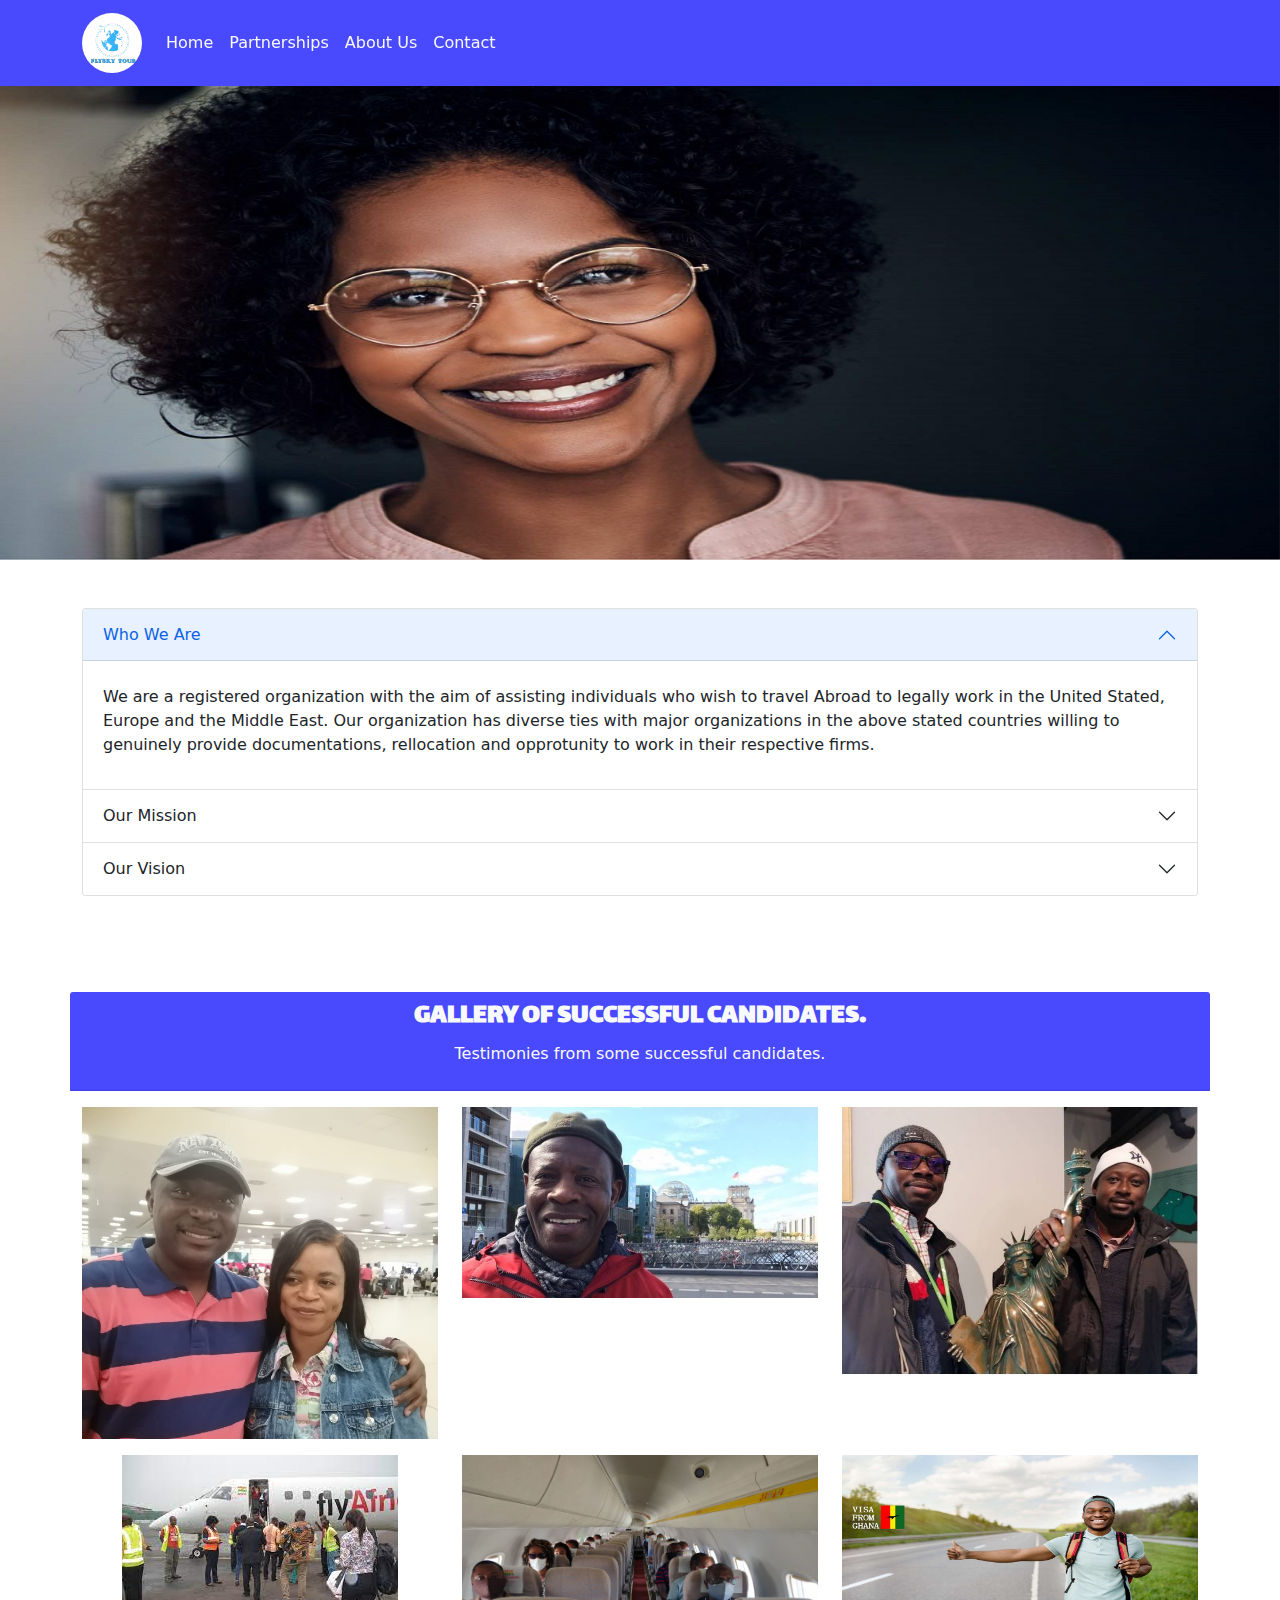
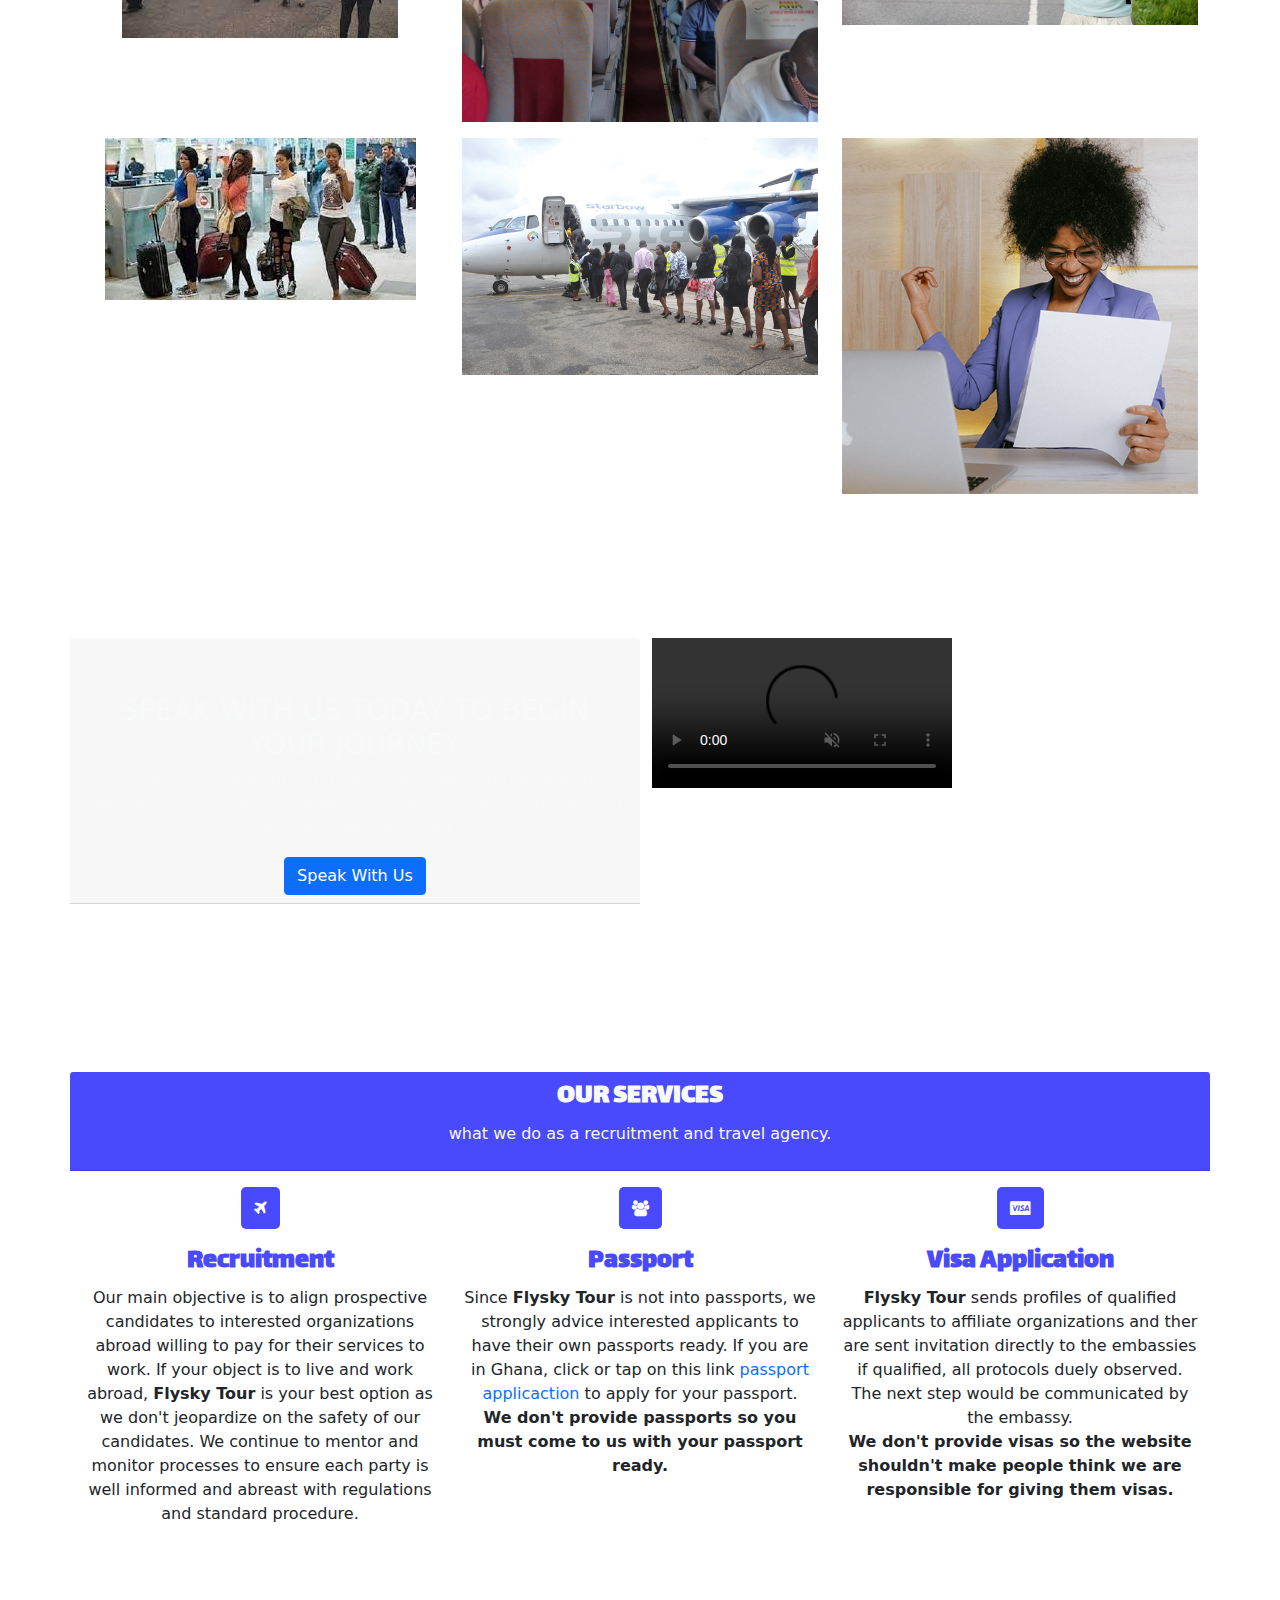
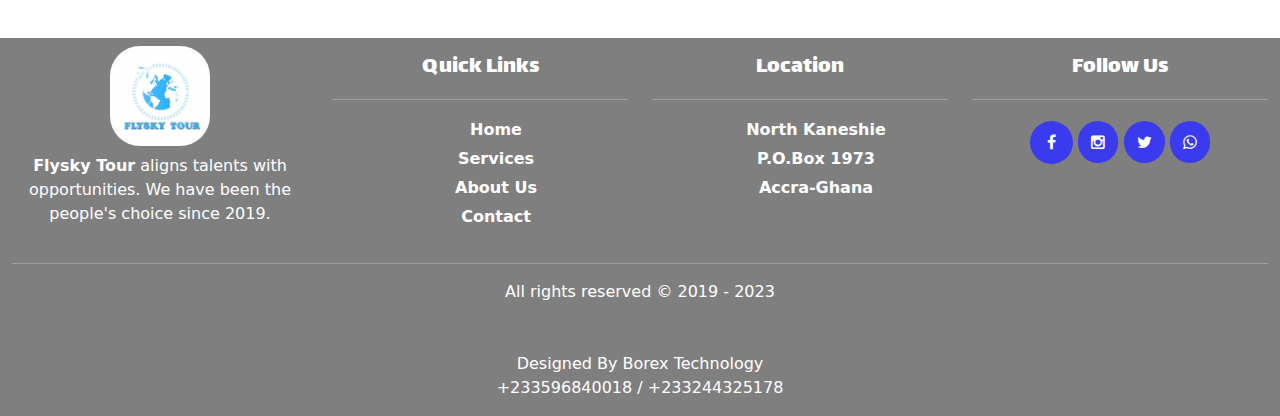
==== commit ada7223a: "my commit" ====
--- a/about.html
+++ b/about.html
@@ -57,7 +57,7 @@
     <div class="about-banner-hero">
       <div class="carousel-inner">
         <div class="carousel-item active">
-          <img src="assets/images/smiling-guy.jpg" class="d-block w-100" alt="visa from ghana">
+          <img src="assets/images/img6.jpg" class="d-block w-100" alt="visa from ghana">
         </div>
       </div>
     </div>
@@ -111,29 +111,32 @@
             <h3 class="services">GALLERY OF SUCCESSFUL CANDIDATES.</h3>
             <p>Testimonies from some successful candidates.</p>
           </div>
-          <div class="col-xm-12 col-sm-12 col-md-4 col-lg-4 text-center mt-3">
-            <img class="img-fluid" src="assets/images/abroad.jpg" loading="lazy" alt="passport">
-           </div>
-          <div class="col-xm-12 col-sm-12 col-md-4 col-lg-4 text-center mt-3">
-           <img class="img-fluid" src="assets/images/abroad_02.jpg" loading="lazy" alt="passport">
-          </div>
-          <div class="col-xm-12 col-sm-12 col-md-4 col-lg-4 text-center mt-3">
-            <img class="img-fluid" src="assets/images/family.JPG" loading="lazy" alt="passport">
-           </div>
-          <div class="col-xm-12 col-sm-12 col-md-4 col-lg-4 text-center mt-3">
-            <img class="img-fluid" src="assets/images/travelling_into_plane2.jpg" loading="lazy" alt="passport">
-           </div>
-           <div class="col-xm-12 col-sm-12 col-md-4 col-lg-4 text-center mt-3">
-            <img class="img-fluid" src="assets/images/insde_plane.jpg" loading="lazy" alt="passport">
-           </div>
-          <div class="col-xm-12 col-sm-12 col-md-4 col-lg-4 text-center mt-3">
-           <img class="img-fluid" src="assets/images/happy.png" loading="lazy" alt="passport">
-          </div>
-          <div class="col-xm-12 col-sm-12 col-md-4 col-lg-4 text-center mt-3">
-            <img class="img-fluid" src="assets/images/images.jpg" loading="lazy" alt="passport">
-           </div>
-           <div class="col-xm-12 col-sm-12 col-md-4 col-lg-4 text-center mt-3">
-            <img class="img-fluid" src="assets/images/travelling_into_plane.jpg" loading="lazy" alt="passport">
+          <div class="col-xm-12 col-sm-12 col-md-4 col-lg-4 text-center mt-3" id="happyWoman">
+            <img class="img-fluid" src="assets/images/abroad.jpg" loading="lazy" alt="Couples At Airport">
+           </div>
+          <div class="col-xm-12 col-sm-12 col-md-4 col-lg-4 text-center mt-3" id="happyWoman">
+           <img class="img-fluid" src="assets/images/abroad_02.jpg" loading="lazy" alt="Abroad Man">
+          </div>
+          <div class="col-xm-12 col-sm-12 col-md-4 col-lg-4 text-center mt-3" id="happyWoman">
+            <img class="img-fluid" src="assets/images/family.JPG" loading="lazy" alt="Mr Boateng, USA">
+           </div>
+          <div class="col-xm-12 col-sm-12 col-md-4 col-lg-4 text-center mt-3" id="happyWoman">
+            <img class="img-fluid" src="assets/images/travelling_into_plane2.jpg" loading="lazy" alt="Africans Entering Flight">
+           </div>
+           <div class="col-xm-12 col-sm-12 col-md-4 col-lg-4 text-center mt-3" id="happyWoman">
+            <img class="img-fluid" src="assets/images/insde_plane.jpg" loading="lazy" alt="Africans In Flight">
+           </div>
+          <div class="col-xm-12 col-sm-12 col-md-4 col-lg-4 text-center mt-3" id="happyWoman">
+           <img class="img-fluid" src="assets/images/smiling-guy.jpg" loading="lazy" alt="Visa From Ghana">
+          </div>
+          <div class="col-xm-12 col-sm-12 col-md-4 col-lg-4 text-center mt-3" id="happyWoman">
+            <img class="img-fluid" src="assets/images/images.jpg" loading="lazy" alt="Ladies At Airpot">
+           </div>
+           <div class="col-xm-12 col-sm-12 col-md-4 col-lg-4 text-center mt-3" id="happyWoman">
+            <img class="img-fluid" src="assets/images/travelling_into_plane.jpg" loading="lazy" alt="Queueing To Take Flight">
+           </div>
+           <div class="col-xm-12 col-sm-12 col-md-4 col-lg-4 text-center mt-3" id="happyWoman">
+            <img class="img-fluid" src="assets/images/happy.png" loading="lazy" alt="Happy Woman">
            </div>
         </div>
       </section>
@@ -243,7 +246,8 @@
     }else {
       scrollUp.classList.remove("active")
     }
-   })
+   });
+   
 </script>
 </body>
 </html>--- a/assets/css/flysky.css
+++ b/assets/css/flysky.css
@@ -23,7 +23,7 @@
    border-radius: 30px;
 }
 #banner {
-    background-image: linear-gradient(rgba(0, 0, 0, 0.6), rgba(0, 0, 0, 0.6)),url(../images/first-image.jpg);
+    background-image: linear-gradient(rgba(0, 0, 0, 0.8), rgba(0, 0, 0, 0.8)),url(../images/first-image.jpg);
     background-position: center center;
     background-size: cover;
     background-attachment: fixed;
@@ -38,7 +38,7 @@
     margin-top: 75px;
 }
 #partnership-banner {
-    background: linear-gradient(rgba(0, 0, 0, 0.9), rgba(0, 0, 0, 0.8)),url(../images/eighth-image.jpg);
+    background: linear-gradient(rgba(0, 0, 0, 0.8), rgba(0, 0, 0, 0.8)),url(../images/eighth-image.jpg);
     background-position: center center;
     background-size: cover;
     background-attachment: fixed;
@@ -87,6 +87,8 @@
 }
 .contact-us  {
     background: rgba(49, 49, 253, 0.884);
+    font-size: 1.2em;
+    font-weight: 600;
     color: #fff;
     animation: slide 2s infinite;
     transition: .4s ease;
@@ -135,6 +137,11 @@
 .fa-twitter:hover {
     cursor: pointer;
     transform: scale(1.1);
+}
+.asteriks {
+    font-weight: bold;
+    color: rgb(212, 21, 21);
+    font-size: 1.3em;
 }
 .contact-card {
     transform: scale(0.8);
@@ -279,6 +286,12 @@
     padding: 10px 10px;
     border-radius: 5px;
     cursor: pointer;
+}
+#happyWoman:hover {
+    cursor: pointer;
+    backdrop-filter: blur(10px);
+    opacity: 0.8;
+    transition: all .5s ease-in-out;
 }
 footer {
     background: rgba(0, 0, 0, 0.5);
@@ -327,7 +340,6 @@
 }
 @keyframes borderColor {
     0% {
-
     }
     100% {
         border: 4px solid rgba(49, 49, 253, 0.884);
@@ -342,6 +354,13 @@
     }
 }
 @media (max-width: 598px){
+    #banner, .about-banner-hero {
+        margin-top: 75px;
+    }
+    .logo {
+        width: 50px;
+        height: 50px;
+    }
     .stud-img{
        display: none;
     }
--- a/assets/css/flysky.css
+++ b/assets/css/flysky.css
@@ -23,7 +23,7 @@
    border-radius: 30px;
 }
 #banner {
-    background-image: linear-gradient(rgba(0, 0, 0, 0.6), rgba(0, 0, 0, 0.6)),url(../images/first-image.jpg);
+    background-image: linear-gradient(rgba(0, 0, 0, 0.8), rgba(0, 0, 0, 0.8)),url(../images/first-image.jpg);
     background-position: center center;
     background-size: cover;
     background-attachment: fixed;
@@ -38,7 +38,7 @@
     margin-top: 75px;
 }
 #partnership-banner {
-    background: linear-gradient(rgba(0, 0, 0, 0.9), rgba(0, 0, 0, 0.8)),url(../images/eighth-image.jpg);
+    background: linear-gradient(rgba(0, 0, 0, 0.8), rgba(0, 0, 0, 0.8)),url(../images/eighth-image.jpg);
     background-position: center center;
     background-size: cover;
     background-attachment: fixed;
@@ -87,6 +87,8 @@
 }
 .contact-us  {
     background: rgba(49, 49, 253, 0.884);
+    font-size: 1.2em;
+    font-weight: 600;
     color: #fff;
     animation: slide 2s infinite;
     transition: .4s ease;
@@ -135,6 +137,11 @@
 .fa-twitter:hover {
     cursor: pointer;
     transform: scale(1.1);
+}
+.asteriks {
+    font-weight: bold;
+    color: rgb(212, 21, 21);
+    font-size: 1.3em;
 }
 .contact-card {
     transform: scale(0.8);
@@ -279,6 +286,12 @@
     padding: 10px 10px;
     border-radius: 5px;
     cursor: pointer;
+}
+#happyWoman:hover {
+    cursor: pointer;
+    backdrop-filter: blur(10px);
+    opacity: 0.8;
+    transition: all .5s ease-in-out;
 }
 footer {
     background: rgba(0, 0, 0, 0.5);
@@ -327,7 +340,6 @@
 }
 @keyframes borderColor {
     0% {
-
     }
     100% {
         border: 4px solid rgba(49, 49, 253, 0.884);
@@ -342,6 +354,13 @@
     }
 }
 @media (max-width: 598px){
+    #banner, .about-banner-hero {
+        margin-top: 75px;
+    }
+    .logo {
+        width: 50px;
+        height: 50px;
+    }
     .stud-img{
        display: none;
     }
